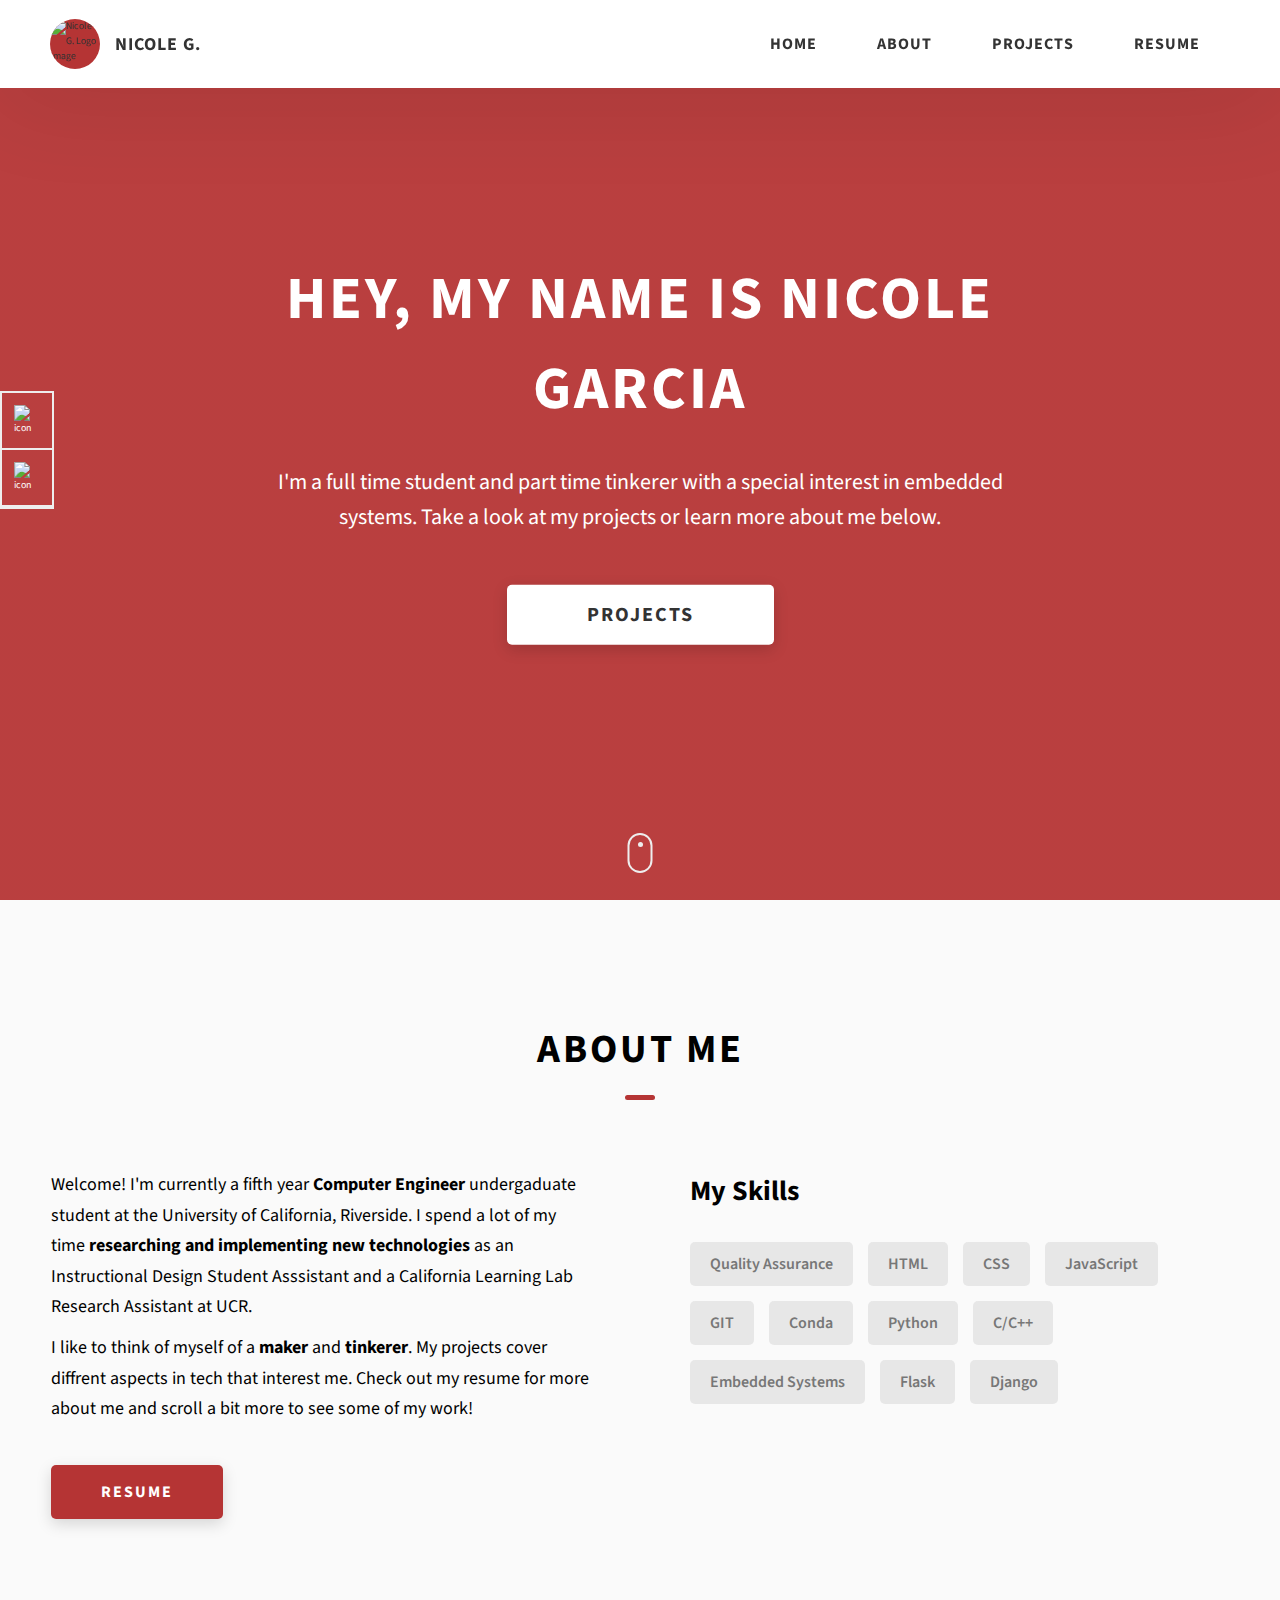
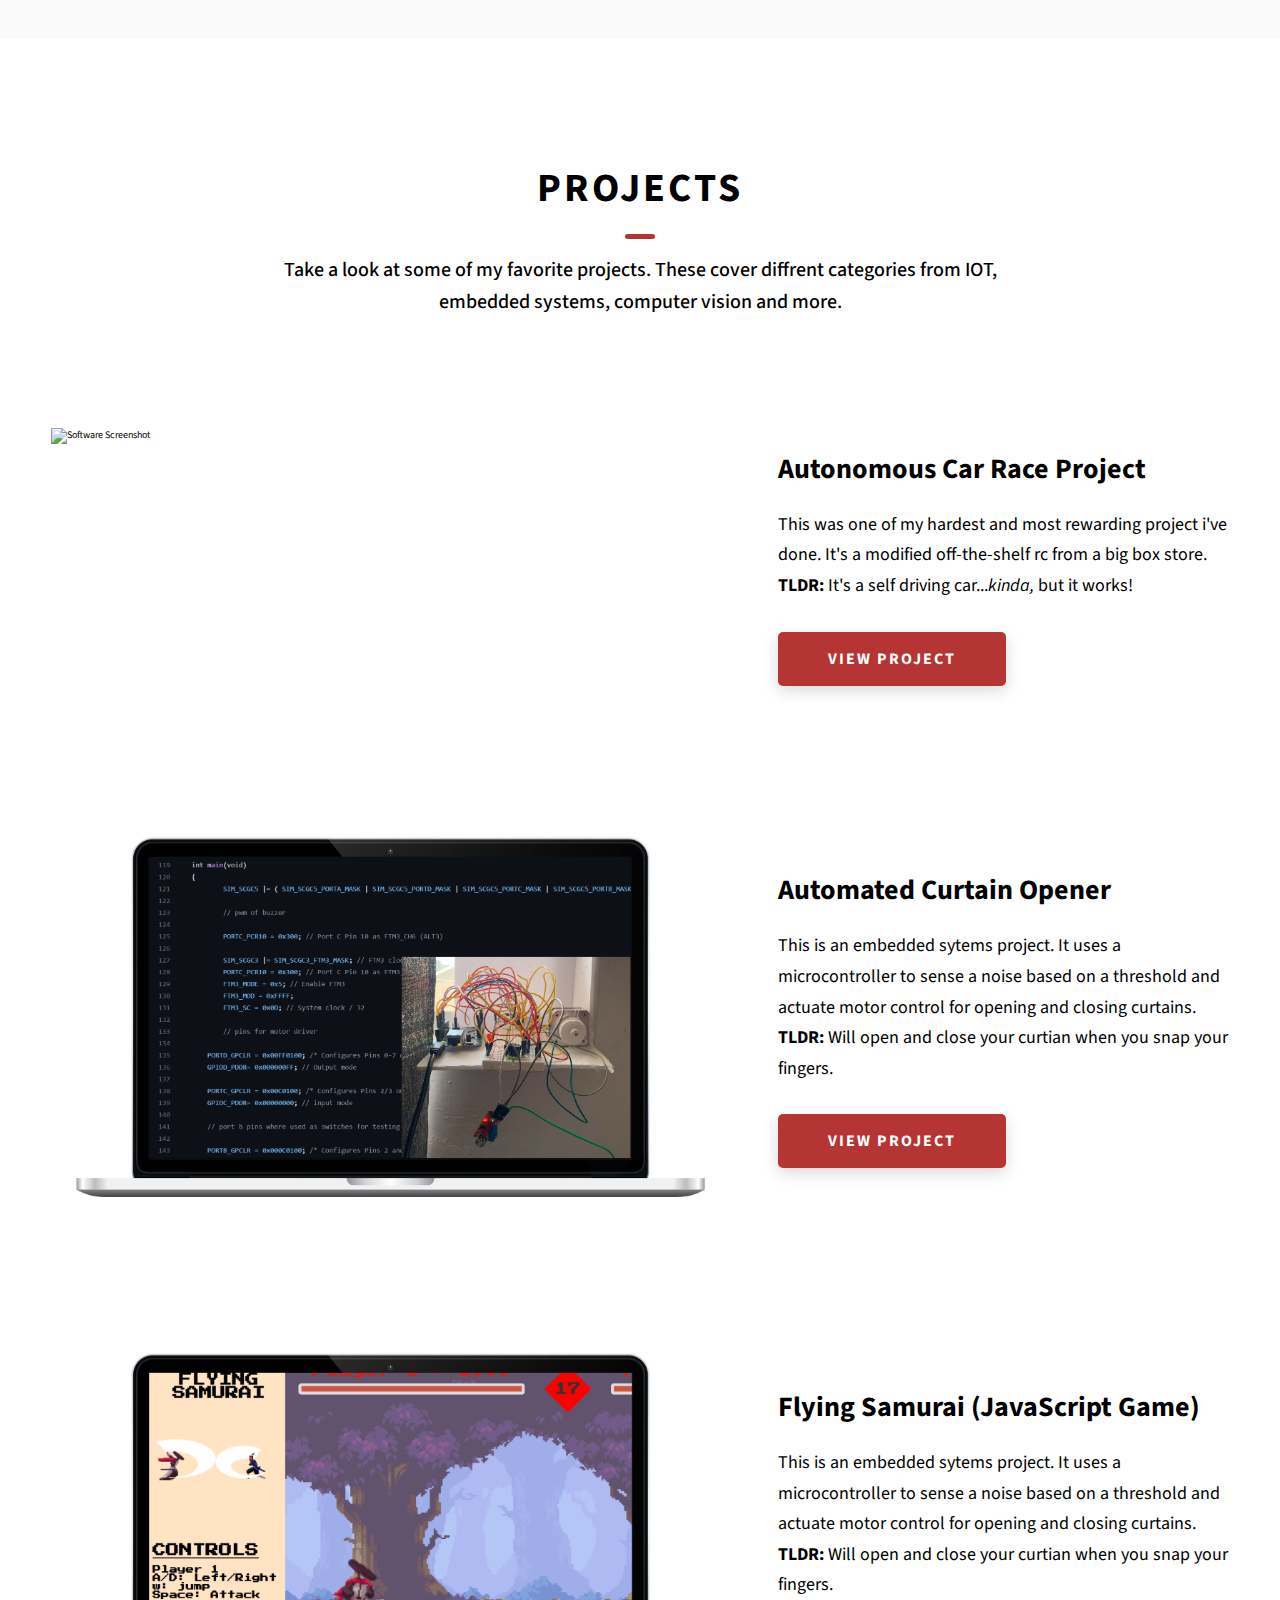
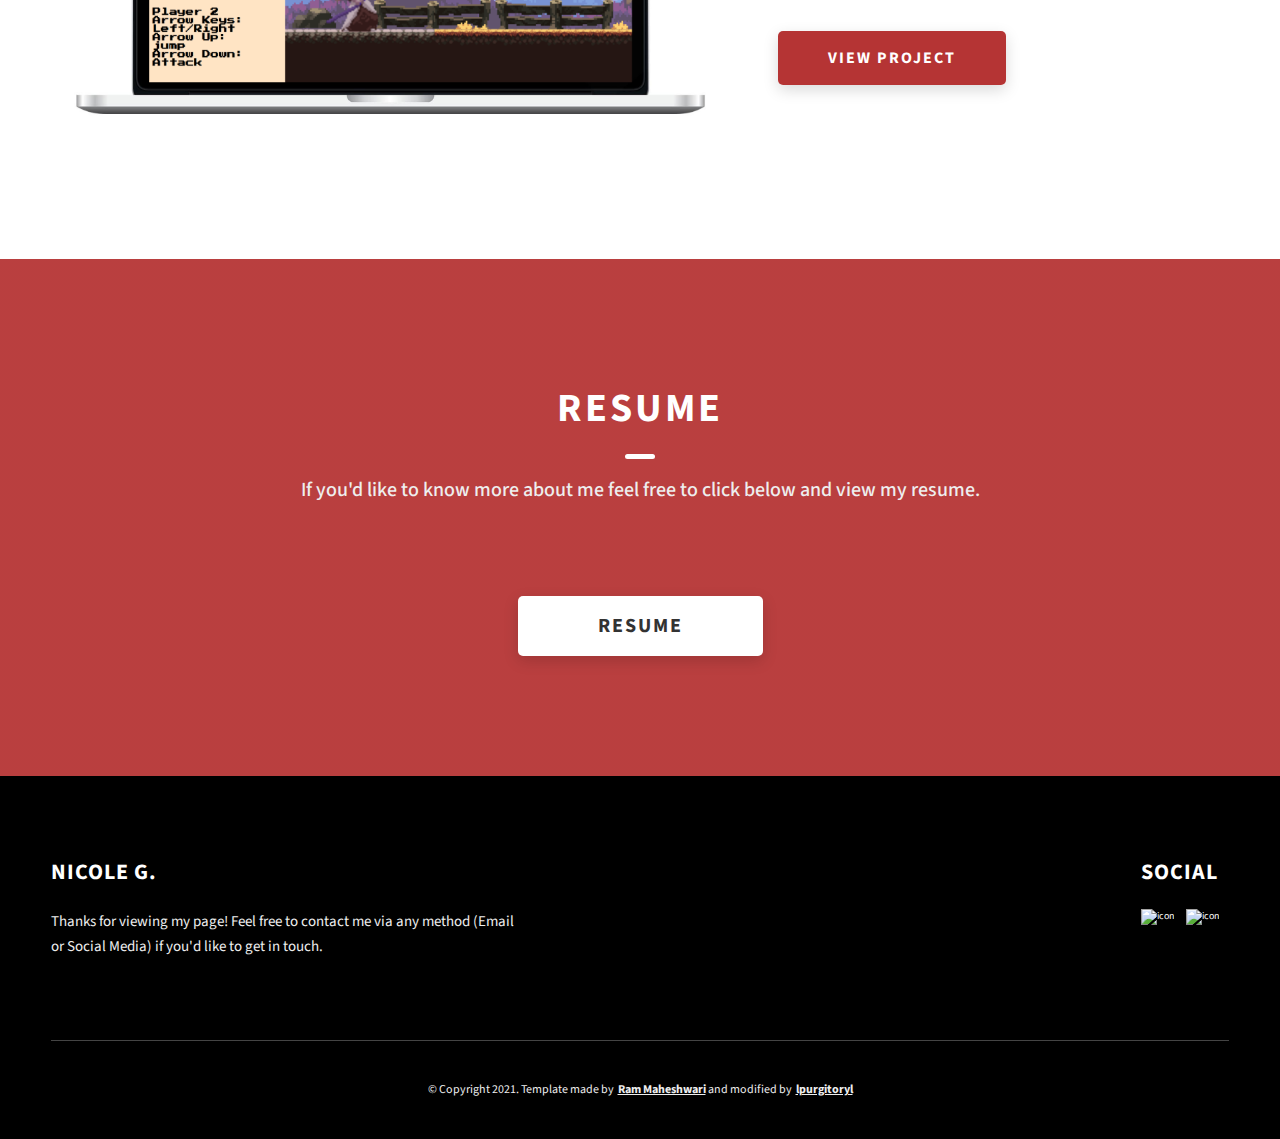
==== index.html @ 581b7fa0 "project 3 setup" ====
<!DOCTYPE html>
<html lang="en">
  <head>
    <link rel="shortcut icon" type="image/x-icon" href="favicon.ico" />
    <meta charset="UTF-8" />
    <meta name="viewport" content="width=device-width, initial-scale=1.0" />
    <meta http-equiv="X-UA-Compatible" content="ie=edge" />
    <title>Nicole G. Webfolio</title>
    <meta name="description" content="Nicole G.'s personal webfolio" />

    <link rel="stylesheet" href="css/style.css" />

    <link rel="preconnect" href="https://fonts.googleapis.com" />
    <link rel="preconnect" href="https://fonts.gstatic.com" crossorigin />
    <link
      href="https://fonts.googleapis.com/css2?family=Source+Sans+Pro:wght@400;600;700;900&display=swap"
      rel="stylesheet"
    />
  </head>
  <body>
    <header class="header">
      <div class="header__content">
        <div class="header__logo-container">
          <div class="header__logo-img-cont">
            <img
              src="./assets/jpeg/pfp_site_bitmoji.jpg"
              alt="Nicole G. Logo Image"
              class="header__logo-img"
            />
          </div>
          <span class="header__logo-sub">Nicole G.</span>
        </div>
        <div class="header__main">
          <ul class="header__links">
            <li class="header__link-wrapper">
              <a href="./index.html" class="header__link">Home</a>
            </li>
            <li class="header__link-wrapper">
              <a href="./index.html#about" class="header__link">About</a>
            </li>
            <li class="header__link-wrapper">
              <a href="./index.html#projects" class="header__link">Projects</a>
            </li>
            <li class="header__link-wrapper">
              <a href="./index.html#resume" class="header__link">Resume</a>
            </li>
          </ul>
          <div class="header__main-ham-menu-cont">
            <img
              src="./assets/svg/ham-menu.svg"
              alt="hamburger menu"
              class="header__main-ham-menu"
            />
            <img
              src="./assets/svg/ham-menu-close.svg"
              alt="hamburger menu close"
              class="header__main-ham-menu-close d-none"
            />
          </div>
        </div>
      </div>
      <div class="header__sm-menu">
        <div class="header__sm-menu-content">
          <ul class="header__sm-menu-links">
            <li class="header__sm-menu-link">
              <a href="./index.html">Home</a>
            </li>

            <li class="header__sm-menu-link">
              <a href="./index.html#about">About</a>
            </li>

            <li class="header__sm-menu-link">
              <a href="./index.html#projects"> Projects</a>
            </li>

            <li class="header__sm-menu-link">
              <a href="./index.html#resume">Resume</a>
            </li>
          </ul>
        </div>
      </div>
    </header>
    <section class="home-hero">
      <div class="home-hero__content">
        <h1 class="heading-primary">Hey, My name is Nicole Garcia</h1>
        <div class="home-hero__info">
          <p class="text-primary">
            I'm a full time student and part time tinkerer with a special interest in embedded systems.
            Take a look at my projects or learn more about me below.
          </p>
        </div>
        <div class="home-hero__cta">
          <a href="./index.html#projects" class="btn btn--bg">Projects</a>
        </div>
      </div>
      <div class="home-hero__socials">
        <div class="home-hero__social">
          <a href="https://www.linkedin.com/in/nicoleb-garcia/" class="home-hero__social-icon-link" target="_blank" rel="noopener noreferrer">
            <img
              src="./assets/png/linkedin-ico.png"
              alt="icon"
              class="home-hero__social-icon"
            />
          </a>
        </div>
        <div class="home-hero__social">
          <a href="https://github.com/lpurgitoryl" class="home-hero__social-icon-link" target="_blank" rel="noopener noreferrer">
            <img
              src="./assets/png/github-ico.png"
              alt="icon"
              class="home-hero__social-icon"
            />
          </a>
        </div>
      </div>
      <div class="home-hero__mouse-scroll-cont">
        <div class="mouse"></div>
      </div>
    </section>
    <section id="about" class="about sec-pad">
      <div class="main-container">
        <h2 class="heading heading-sec heading-sec__mb-med">
          <span class="heading-sec__main">About Me</span>
          <span class="heading-sec__sub">
            
          </span>
        </h2>
        <div class="about__content">
          <div class="about__content-main">
            <!-- <h3 class="about__content-title">Get to know me!</h3> -->
            <div class="about__content-details">
              <p class="about__content-details-para">
                Welcome!
                I'm currently a fifth year <strong>Computer Engineer</strong> undergaduate student at the University of California, Riverside.
                I spend a lot of my time <strong>researching and implementing new technologies</strong> as an Instructional Design Student Asssistant and a California Learning Lab Research Assistant at UCR.
              </p>
              <p class="about__content-details-para">
                I like to think of myself of a <strong>maker</strong> and <strong>tinkerer</strong>.
                My projects cover diffrent aspects in tech that interest me.
                Check out my resume for more about me and scroll a bit more to see some of my work!
              </p>
            </div>
            <a href="./index.html#resume" class="btn btn--med btn--theme dynamicBgClr">Resume</a>
          </div>

          <div class="about__content-skills">
            <h3 class="about__content-title">My Skills</h3>
            <div class="skills">
              <div class="skills__skill">Quality Assurance</div>
              <div class="skills__skill">HTML</div>
              <div class="skills__skill">CSS</div>
              <div class="skills__skill">JavaScript</div>
              <div class="skills__skill">GIT</div>
              <div class="skills__skill">Conda</div>
              <div class="skills__skill">Python</div>
              <div class="skills__skill">C/C++</div>
              <div class="skills__skill">Embedded Systems</div>
              <div class="skills__skill">Flask</div>
              <div class="skills__skill">Django</div>

            </div>
          </div>
        </div>
      </div>
    </section>
    <section id="projects" class="projects sec-pad">
      <div class="main-container">
        <h2 class="heading heading-sec heading-sec__mb-bg">
          <span class="heading-sec__main">Projects</span>
          <span class="heading-sec__sub">
          Take a look at some of my favorite projects.
          These cover diffrent categories from IOT, embedded systems, computer vision and more.
          </span>
        </h2>

        <div class="projects__content">
          <div class="projects__row">
            <div class="projects__row-img-cont">
              <img
                src="./assets/png/carr.png"
                alt="Software Screenshot"
                class="projects__row-img"
                loading="lazy"

              />
            </div>
            <div class="projects__row-content">
              <h3 class="projects__row-content-title">Autonomous Car Race Project</h3>
              <p class="projects__row-content-desc">
                This was one of my hardest and most rewarding project i've done.
                It's a modified off-the-shelf rc from a big box store.
                <strong>TLDR:</strong> It's a self driving car...<em>kinda,</em> but it works!
              </p>
              <a
                href="./project-1.html"
                class="btn btn--med btn--theme dynamicBgClr"
                >View Project</a
              >
            </div>
          </div>


          <div class="projects__row">
            <div class="projects__row-img-cont">
              <img
                src="./assets/png/curtain.PNG"
                alt="Software Screenshot"
                class="projects__row-img"
                loading="lazy"
              />
            </div>
            <div class="projects__row-content">
              <h3 class="projects__row-content-title">Automated Curtain Opener</h3>
              <p class="projects__row-content-desc">
                This is an embedded sytems project. It uses a microcontroller to sense a noise based on a threshold and actuate motor control for opening and closing curtains. 
                <strong>TLDR:</strong> Will open and close your curtian when you snap your fingers.
              </p>
              <a
                href="./project-2.html"
                class="btn btn--med btn--theme dynamicBgClr"
                >View Project</a
              >
            </div>
          </div>

          <div class="projects__row">
            <div class="projects__row-img-cont">
              <img
                src="./assets/png/samurai.PNG"
                alt="Software Screenshot"
                class="projects__row-img"
                loading="lazy"
              />
            </div>
            <div class="projects__row-content">
              <h3 class="projects__row-content-title">Flying Samurai (JavaScript Game)</h3>
              <p class="projects__row-content-desc">
                This is an embedded sytems project. It uses a microcontroller to sense a noise based on a threshold and actuate motor control for opening and closing curtains. 
                <strong>TLDR:</strong> Will open and close your curtian when you snap your fingers.
              </p>
              <a
                href="./project-3.html"
                class="btn btn--med btn--theme dynamicBgClr"
                >View Project</a
              >
            </div>
          </div>
          
        </div>
      </div>
    </section>
    <section id="resume" class=" resume sec-pad dynamicBg">
      <div class="main-container">
        <h2 class="heading heading-sec heading-sec__mb-med">
          <span class="heading-sec__main heading-sec__main--lt">Resume</span>
          <span class="heading-sec__sub heading-sec__sub--lt">
            If you'd like to know more about me feel free to click below and view my resume.
          </span>
        </h2>
        <div class="home-hero__cta">
          <a href="https://docs.google.com/document/d/1rn_rlqDTpbdPDsE7WOFmtQyD8vsciE-H45CuMbhW-5E/edit?usp=sharing" class="btn btn--bg" target="_blank" rel="noopener noreferrer">Resume</a>
        </div>
      </div>
    </section>
    <!-- <section id="contact" class="contact sec-pad dynamicBg">
      <div class="main-container">
        <div class="contact__form-container">
          <form action="#" class="contact__form">
            <div class="contact__form-field">
              <label class="contact__form-label" for="name">Name</label>
              <input
                required
                placeholder="Enter Your Name"
                type="text"
                class="contact__form-input"
                name="name"
                id="name"
              />
            </div>
            <div class="contact__form-field">
              <label class="contact__form-label" for="email">Email</label>
              <input
                required
                placeholder="Enter Your Email"
                type="text"
                class="contact__form-input"
                name="email"
                id="email"
              />
            </div>
            <div class="contact__form-field">
              <label class="contact__form-label" for="message">Message</label>
              <textarea
                required
                cols="30"
                rows="10"
                class="contact__form-input"
                placeholder="Enter Your Message"
                name="message"
                id="message"
              ></textarea>
            </div>
            <button type="submit" class="btn btn--theme contact__btn">
              Submit
            </button>
          </form>
        </div>
      </div>
    </section> -->
    <footer class="main-footer">
      <div class="main-container">
        <div class="main-footer__upper">
          <div class="main-footer__row main-footer__row-1">
            <h2 class="heading heading-sm main-footer__heading-sm">
              <span>Social</span>
            </h2>
            <div class="main-footer__social-cont">
              <a target="_blank" rel="noreferrer" href="https://www.linkedin.com/in/nicoleb-garcia/">
                <img
                  class="main-footer__icon"
                  src="./assets/png/linkedin-ico.png"
                  alt="icon"
                />
              </a>
              <a target="_blank" rel="noreferrer" href="https://github.com/lpurgitoryl">
                <img
                  class="main-footer__icon"
                  src="./assets/png/github-ico.png"
                  alt="icon"
                />
              </a>
              <!-- <a target="_blank" rel="noreferrer" href="#">
                <img
                  class="main-footer__icon"
                  src="./assets/png/twitter-ico.png"
                  alt="icon"
                />
              </a>
              <a target="_blank" rel="noreferrer" href="#">
                <img
                  class="main-footer__icon"
                  src="./assets/png/yt-ico.png"
                  alt="icon"
                />
              </a>
              <a target="_blank" rel="noreferrer" href="#">
                <img
                  class="main-footer__icon main-footer__icon--mr-none"
                  src="./assets/png/insta-ico.png"
                  alt="icon"
                />
              </a> -->
            </div>
          </div>
          <div class="main-footer__row main-footer__row-2">
            <h4 class="heading heading-sm text-lt">Nicole G. </h4>
            <p class="main-footer__short-desc">
              Thanks for viewing my page!
              Feel free to contact me via any method (Email or Social Media) if you'd like to get in touch.
            </p>
          </div>
        </div>

        <!-- If you give me some credit or shoutout here by linking to my website, then it will be a big thing for me and will help me a lot :) -->
        <div class="main-footer__lower">
          &copy; Copyright 2021. Template made by
          <a rel="noreferrer" target="_blank" href="https://rammaheshwari.com"
            >Ram Maheshwari</a>
           and modified by
          <a rel="noreferrer" target="_blank" href="https://github.com/lpurgitoryl"
          >lpurgitoryl</a>
        </div>
      </div>
    </footer>

    <script src="./index.js"></script>
  </body>
</html>
---- css/style.css ----
/*
0 - 600px:      Phone
600 - 900px:    Tablet portrait
900 - 1200px:   Tablet landscape
[1200 - 1800] is where our normal styles apply
1800px + :      Big desktop
$breakpoint arguement choices:
- phone
- tab-port
- tab-land
- big-desktop

Inside media queries 1em is always 16px i.e 1em = 16px at every screen size only inside media queries
*/
*,
*::after,
*::before {
  margin: 0;
  padding: 0;
  box-sizing: inherit;
  font-family: inherit; }

html {
  font-size: 62.5%;
  scroll-behavior: smooth; }
  @media only screen and (max-width: 75em) {
    html {
      font-size: 59%; } }
  @media only screen and (max-width: 56.25em) {
    html {
      font-size: 56%; } }
  @media only screen and (min-width: 112.5em) {
    html {
      font-size: 65%; } }

body {
  box-sizing: border-box;
  position: relative;
  line-height: 1.5;
  font-family: sans-serif;
  overflow-x: hidden;
  overflow-y: scroll;
  font-family: 'Source Sans Pro', sans-serif; }

a {
  text-decoration: none;
  color: inherit; }

li {
  list-style: none; }

input:focus,
button:focus,
a:focus,
textarea:focus {
  outline: none; }

button {
  border: none;
  cursor: pointer; }

textarea {
  resize: none; }

.heading-primary {
  font-size: 6rem;
  text-transform: uppercase;
  letter-spacing: 3px;
  text-align: center; }
  @media only screen and (max-width: 37.5em) {
    .heading-primary {
      font-size: 4.5rem; } }

.heading-sec__mb-bg {
  margin-bottom: 11rem; }
  @media only screen and (max-width: 56.25em) {
    .heading-sec__mb-bg {
      margin-bottom: 8rem; } }

.heading-sec__mb-med {
  margin-bottom: 9rem; }
  @media only screen and (max-width: 56.25em) {
    .heading-sec__mb-med {
      margin-bottom: 8rem; } }

.heading-sec__main {
  display: block;
  font-size: 4rem;
  text-transform: uppercase;
  letter-spacing: 1px;
  letter-spacing: 3px;
  text-align: center;
  margin-bottom: 3.5rem;
  position: relative; }
  .heading-sec__main--lt {
    color: #fff; }
    .heading-sec__main--lt::after {
      content: '';
      background: #fff !important; }
  .heading-sec__main::after {
    content: '';
    position: absolute;
    top: calc(100% + 1.5rem);
    height: 5px;
    width: 3rem;
    background: #a80f0fd8;
    left: 50%;
    transform: translateX(-50%);
    border-radius: 5px; }
    @media only screen and (max-width: 37.5em) {
      .heading-sec__main::after {
        top: calc(100% + 1.2rem); } }

.heading-sec__sub {
  display: block;
  text-align: center;
  color: #000000;
  font-size: 2rem;
  font-weight: 500;
  max-width: 80rem;
  margin: auto;
  line-height: 1.6; }
  @media only screen and (max-width: 37.5em) {
    .heading-sec__sub {
      font-size: 1.8rem; } }
  .heading-sec__sub--lt {
    color: #eee; }

.heading-sm {
  font-size: 2.2rem;
  text-transform: uppercase;
  letter-spacing: 1px; }

.main-container {
  max-width: 120rem;
  margin: auto;
  width: 92%; }

.btn {
  background: #fff;
  color: #333;
  text-transform: uppercase;
  letter-spacing: 2px;
  display: inline-block;
  font-weight: 700;
  border-radius: 5px;
  box-shadow: 0 5px 15px 0 rgba(0, 0, 0, 0.15);
  transition: transform .3s; }
  .btn:hover {
    transform: translateY(-3px); }
  .btn--bg {
    padding: 1.5rem 8rem;
    font-size: 2rem; }
  .btn--med {
    padding: 1.5rem 5rem;
    font-size: 1.6rem; }
  .btn--theme {
    background: #a80f0fd8;
    color: #fff; }
  .btn--theme-inv {
    color: #a80f0fd8;
    background: #fff;
    border: 2px solid #a80f0fd8;
    box-shadow: none;
    padding: calc(1.5rem - 2px) calc(5rem - 2px); }

.sec-pad {
  padding: 12rem 0; }
  @media only screen and (max-width: 56.25em) {
    .sec-pad {
      padding: 8rem 0; } }

.text-primary {
  color: #fff;
  font-size: 2.2rem;
  text-align: center;
  width: 100%;
  line-height: 1.6; }
  @media only screen and (max-width: 37.5em) {
    .text-primary {
      font-size: 2rem; } }

.d-none {
  display: none; }

.home-hero {
  color: #fff;
  background: linear-gradient(to right, rgba(168, 15, 15, 0.8), rgba(168, 15, 15, 0.8)), url(/assets/svg/common-bg.svg);
  background-position: center;
  height: 100vh;
  min-height: 80rem;
  max-height: 120rem;
  position: relative; }
  @media only screen and (max-width: 37.5em) {
    .home-hero {
      height: unset;
      min-height: unset; } }
  .home-hero__socials {
    position: absolute;
    top: 50%;
    border: 2px solid #eee;
    border-left: 2px solid #eee;
    transform: translateY(-50%); }
    @media only screen and (max-width: 56.25em) {
      .home-hero__socials {
        display: none; } }
  .home-hero__mouse-scroll-cont {
    position: absolute;
    bottom: 3%;
    left: 50%;
    transform: translateX(-50%); }
    @media only screen and (max-width: 37.5em) {
      .home-hero__mouse-scroll-cont {
        display: none; } }
  .home-hero__social {
    width: 5rem; }
  .home-hero__social-icon-link {
    width: 100%;
    display: block;
    padding: 1.2rem;
    border-bottom: 2px solid #eee;
    transition: background .3s; }
    .home-hero__social-icon-link:hover {
      background: rgba(255, 255, 255, 0.1); }
    .home-hero__social-icon-link--bd-none {
      border-bottom: 0; }
  .home-hero__social-icon {
    width: 100%; }
  .home-hero__content {
    position: absolute;
    top: 50%;
    left: 50%;
    transform: translate(-50%, -50%);
    max-width: 90rem;
    width: 92%; }
    @media only screen and (max-width: 37.5em) {
      .home-hero__content {
        padding: 19rem 0 13rem 0;
        margin: auto;
        position: static;
        transform: translate(0, 0); } }
  .home-hero__info {
    margin: 3rem auto 0 auto;
    max-width: 80rem; }
  .home-hero__cta {
    margin-top: 5rem;
    text-align: center; }

.about {
  background: #fafafa; }
  .about__content {
    display: grid;
    grid-template-columns: 1fr 1fr;
    grid-gap: 10rem; }
    @media only screen and (max-width: 56.25em) {
      .about__content {
        grid-template-columns: 1fr;
        grid-gap: 8rem; } }
    .about__content-title {
      font-weight: 700;
      font-size: 2.8rem;
      margin-bottom: 3rem; }
      @media only screen and (max-width: 37.5em) {
        .about__content-title {
          font-size: 2.4rem; } }
    .about__content-details-para {
      font-size: 1.8rem;
      color: black;
      max-width: 60rem;
      line-height: 1.7;
      margin-bottom: 1rem; }
      .about__content-details-para--hl {
        font-weight: 700;
        margin: 0 3px; }
      .about__content-details-para:last-child {
        margin-bottom: 4rem; }

.projects__row {
  display: grid;
  grid-template-columns: 1.5fr 1fr;
  grid-gap: 5rem;
  margin-bottom: 11rem; }
  @media only screen and (max-width: 56.25em) {
    .projects__row {
      grid-template-columns: 1fr;
      grid-gap: 2rem;
      margin-bottom: 8rem; } }
  @media only screen and (max-width: 56.25em) {
    .projects__row {
      text-align: center; } }
  .projects__row:last-child {
    margin-bottom: 0; }
  .projects__row-img-cont {
    overflow: hidden; }
  .projects__row-img {
    width: 100%;
    display: block;
    object-fit: cover; }
  .projects__row-content {
    padding: 2rem 0;
    display: flex;
    justify-content: center;
    flex-direction: column;
    align-items: flex-start; }
    @media only screen and (max-width: 56.25em) {
      .projects__row-content {
        align-items: center; } }
    .projects__row-content-title {
      font-weight: 700;
      font-size: 2.8rem;
      margin-bottom: 2rem; }
      @media only screen and (max-width: 37.5em) {
        .projects__row-content-title {
          font-size: 2.4rem; } }
    .projects__row-content-desc {
      font-size: 1.8rem;
      color: black;
      max-width: 60rem;
      line-height: 1.7;
      margin-bottom: 3rem; }
      @media only screen and (max-width: 37.5em) {
        .projects__row-content-desc {
          font-size: 1.7rem; } }

.resume {
  background: linear-gradient(to right, rgba(168, 15, 15, 0.8), rgba(168, 15, 15, 0.8)), url(/assets/svg/common-bg.svg);
  background-size: cover;
  background-position: center; }
  .resume__btn {
    width: 30%;
    padding: 2rem 4rem;
    font-size: 1.6rem; }
    @media only screen and (max-width: 37.5em) {
      .resume__btn {
        width: 100%; } }

.contact {
  background: linear-gradient(to right, rgba(168, 15, 15, 0.8), rgba(168, 15, 15, 0.8)), url(/assets/svg/common-bg.svg);
  background-size: cover;
  background-position: center; }
  .contact__form-container {
    box-shadow: 0 0 10px rgba(0, 0, 0, 0.1);
    background: white;
    padding: 4rem;
    margin-top: 6rem;
    max-width: 80rem;
    text-align: right;
    width: 95%;
    border-radius: 5px;
    margin: 5rem auto 0 auto; }
    @media only screen and (max-width: 37.5em) {
      .contact__form-container {
        padding: 3rem; } }
  .contact__form-field {
    margin-bottom: 4rem; }
    @media only screen and (max-width: 37.5em) {
      .contact__form-field {
        margin-bottom: 3rem; } }
  .contact__form-label {
    color: #666;
    font-size: 1.4rem;
    letter-spacing: 1px;
    font-weight: 700;
    margin-bottom: 1rem;
    display: block;
    text-align: left; }
  .contact__form-input {
    color: #333;
    padding: 2rem;
    width: 100%;
    border: 1px solid #ebebeb;
    font-size: 1.6rem;
    letter-spacing: 0px;
    background: #f0f0f0;
    border-radius: 5px;
    font-weight: 600;
    /* Code for Modern Browsers */
    /* Code for WebKit, Blink, Edge */
    /* Code for Internet Explorer 10-11 */
    /* Code for Microsoft Edge */
    /* Code for Mozilla Firefox 4 to 18 */
    /* Code for Mozilla Firefox 19+ */ }
    .contact__form-input::placeholder {
      color: #999;
      font-weight: 600;
      font-size: 1.6rem; }
    .contact__form-input::-webkit-input-placeholder {
      color: #999;
      font-weight: 600;
      font-size: 1.6rem; }
    .contact__form-input:-ms-input-placeholder {
      color: #999;
      font-weight: 600;
      font-size: 1.6rem; }
    .contact__form-input::-ms-input-placeholder {
      color: #999;
      font-weight: 600;
      font-size: 1.6rem; }
    .contact__form-input:-moz-placeholder {
      opacity: 1;
      color: #999;
      font-weight: 600;
      font-size: 1.6rem; }
    .contact__form-input::-moz-placeholder {
      opacity: 1;
      color: #999;
      font-weight: 600;
      font-size: 1.6rem; }
  .contact__btn {
    width: 30%;
    padding: 2rem 4rem;
    font-size: 1.6rem; }
    @media only screen and (max-width: 37.5em) {
      .contact__btn {
        width: 100%; } }

.project-cs-hero {
  color: #fff;
  background: linear-gradient(to right, rgba(168, 15, 15, 0.8), rgba(168, 15, 15, 0.8)), url(/assets/svg/common-bg.svg);
  background-size: cover;
  background-position: center;
  position: relative; }
  @media only screen and (max-width: 37.5em) {
    .project-cs-hero {
      height: unset;
      min-height: unset; } }
  .project-cs-hero__content {
    padding: 25rem 0 17rem 0;
    max-width: 90rem;
    width: 92%;
    margin: auto; }
    @media only screen and (max-width: 37.5em) {
      .project-cs-hero__content {
        padding: 19rem 0 13rem 0;
        margin: auto;
        position: static;
        transform: translate(0, 0); } }
  .project-cs-hero__info {
    margin: 3rem auto 0 auto;
    max-width: 80rem; }
  .project-cs-hero__cta {
    margin-top: 5rem;
    text-align: center; }

.project-details__content {
  padding: 8rem 0;
  max-width: 90rem;
  margin: auto; }
  .project-details__content-title {
    font-weight: 700;
    font-size: 2.8rem;
    margin-bottom: 3rem; }
    @media only screen and (max-width: 37.5em) {
      .project-details__content-title {
        font-size: 2.4rem; } }

.project-details__showcase-img-cont {
  width: 100%;
  margin-bottom: 6rem; }

.project-details__showcase-img {
  width: 100%; }

.project-details__content-main {
  width: 100%;
  max-width: 70rem;
  margin: auto; }

.project-details__desc {
  margin: 0 0 7rem 0; }
  .project-details__desc-para {
    font-size: 1.8rem;
    line-height: 1.7;
    color: black;
    margin-bottom: 2rem; }

.project-details__tools-used {
  margin: 0 0 7rem 0; }
  .project-details__tools-used-list {
    display: flex;
    flex-wrap: wrap; }
  .project-details__tools-used-item {
    padding: 1rem 2rem;
    margin-bottom: 1.5rem;
    margin-right: 1.5rem;
    font-size: 1.6rem;
    background: rgba(153, 153, 153, 0.2);
    border-radius: 5px;
    font-weight: 600;
    color: #777; }

.project-details__links {
  margin: 0 0; }
  .project-details__links-btn {
    margin-right: 2rem; }
    @media only screen and (max-width: 37.5em) {
      .project-details__links-btn {
        margin-right: 0;
        width: 70%;
        margin-bottom: 2rem;
        text-align: center; } }
    .project-details__links-btn:last-child {
      margin: 0; }
      @media only screen and (max-width: 37.5em) {
        .project-details__links-btn:last-child {
          margin: 0; } }

.header {
  position: fixed;
  width: 100%;
  z-index: 1000;
  background: #000;
  background: #fff;
  box-shadow: 0 10px 100px rgba(0, 0, 0, 0.1); }
  .header__content {
    display: flex;
    align-items: center;
    justify-content: space-between;
    padding: 1rem 5rem; }
    @media only screen and (max-width: 56.25em) {
      .header__content {
        padding: 0 2rem; } }
  .header__logo-container {
    display: flex;
    align-items: center;
    cursor: pointer;
    color: #333;
    transition: color .3s; }
    .header__logo-container:hover {
      color: #a80f0fd8; }
  .header__logo-img-cont {
    width: 5rem;
    height: 5rem;
    border-radius: 50px;
    overflow: hidden;
    margin-right: 1.5rem;
    background: #a80f0fd8; }
    @media only screen and (max-width: 56.25em) {
      .header__logo-img-cont {
        width: 4.5rem;
        height: 4.5rem;
        margin-right: 1.2rem; } }
  .header__logo-img {
    width: 100%;
    height: 100%;
    object-fit: cover;
    object-position: center;
    display: block; }
  .header__logo-sub {
    font-size: 1.8rem;
    text-transform: uppercase;
    font-weight: 700;
    letter-spacing: 1px; }
  .header__links {
    display: flex; }
    @media only screen and (max-width: 37.5em) {
      .header__links {
        display: none; } }
  .header__link {
    padding: 2.2rem 3rem;
    display: inline-block;
    font-size: 1.6rem;
    color: #333;
    text-transform: uppercase;
    letter-spacing: 1px;
    font-weight: 700;
    transition: color .3s; }
    .header__link:hover {
      color: #a80f0fd8; }
    @media only screen and (max-width: 56.25em) {
      .header__link {
        padding: 3rem 1.8rem;
        font-size: 1.5rem; } }
  .header__main-ham-menu-cont {
    display: none;
    width: 3rem;
    padding: 2.2rem 0; }
    @media only screen and (max-width: 37.5em) {
      .header__main-ham-menu-cont {
        display: block; } }
  .header__main-ham-menu {
    width: 100%; }
  .header__main-ham-menu-close {
    width: 100%; }
  .header__sm-menu {
    background: #fff;
    position: absolute;
    width: 100%;
    top: 100%;
    visibility: hidden;
    opacity: 0;
    transition: all .3s;
    box-shadow: 0px 5px 5px 0px rgba(0, 0, 0, 0.1);
    -webkit-box-shadow: 0px 5px 5px 0px rgba(0, 0, 0, 0.1);
    -moz-box-shadow: 0px 5px 5px 0px rgba(0, 0, 0, 0.1); }
    .header__sm-menu--active {
      visibility: hidden;
      opacity: 0; }
      @media only screen and (max-width: 37.5em) {
        .header__sm-menu--active {
          visibility: visible;
          opacity: 1; } }
  .header__sm-menu-link a {
    display: block;
    text-decoration: none;
    padding: 2.5rem 3rem;
    font-size: 1.6rem;
    color: #333;
    text-align: right;
    border-bottom: 1px solid #eee;
    font-weight: 700;
    text-transform: uppercase;
    letter-spacing: 2px;
    transition: color .3s; }
    .header__sm-menu-link a:hover {
      color: #a80f0fd8; }
  .header__sm-menu-link:first-child a {
    border-top: 1px solid #eee; }
  .header__sm-menu-link-last {
    border-bottom: 0; }

.main-footer {
  background: #000;
  color: #fff; }
  .main-footer__upper {
    display: flex;
    justify-content: space-between;
    padding: 8rem 0; }
    @media only screen and (max-width: 56.25em) {
      .main-footer__upper {
        padding: 6rem 0; } }
    @media only screen and (max-width: 37.5em) {
      .main-footer__upper {
        display: block; } }
  .main-footer__row-1 {
    order: 2; }
    @media only screen and (max-width: 56.25em) {
      .main-footer__row-1 {
        margin-bottom: 5rem; } }
  .main-footer__row-2 {
    width: 40%;
    order: 1;
    max-width: 50rem; }
    @media only screen and (max-width: 56.25em) {
      .main-footer__row-2 {
        width: 100%; } }
  .main-footer__short-desc {
    margin-top: 2rem;
    color: #eee;
    font-size: 1.5rem;
    line-height: 1.7; }
  .main-footer__social-cont {
    margin-top: 2rem; }
  .main-footer__icon {
    margin-right: 1rem;
    width: 2.5rem; }
    .main-footer__icon--mr-none {
      margin-right: 0; }
  .main-footer__lower {
    padding: 4rem 0;
    border-top: 1px solid #444;
    color: #eee;
    font-size: 1.2rem;
    text-align: left;
    text-align: center; }
    .main-footer__lower a {
      text-decoration: underline;
      font-weight: bold;
      margin-left: 2px; }
    @media only screen and (max-width: 56.25em) {
      .main-footer__lower {
        padding: 3.5rem 0; } }

.skills {
  display: flex;
  flex-wrap: wrap; }
  .skills__skill {
    padding: 1rem 2rem;
    margin-bottom: 1.5rem;
    margin-right: 1.5rem;
    font-size: 1.6rem;
    background: rgba(153, 153, 153, 0.2);
    border-radius: 5px;
    font-weight: 600;
    color: #777; }

.mouse {
  width: 25px;
  height: 40px;
  border: 2px solid #eee;
  border-radius: 60px;
  position: relative;
  overflow: hidden; }
  .mouse::before {
    content: '';
    width: 5px;
    height: 5px;
    position: absolute;
    top: 7px;
    left: 50%;
    transform: translateX(-50%);
    background-color: #eee;
    border-radius: 50%;
    opacity: 1;
    animation: wheel 1.3s infinite;
    -webkit-animation: wheel 1.3s infinite; }

@keyframes wheel {
  to {
    opacity: 0;
    top: 27px; } }

@-webkit-keyframes wheel {
  to {
    opacity: 0;
    top: 27px; } }
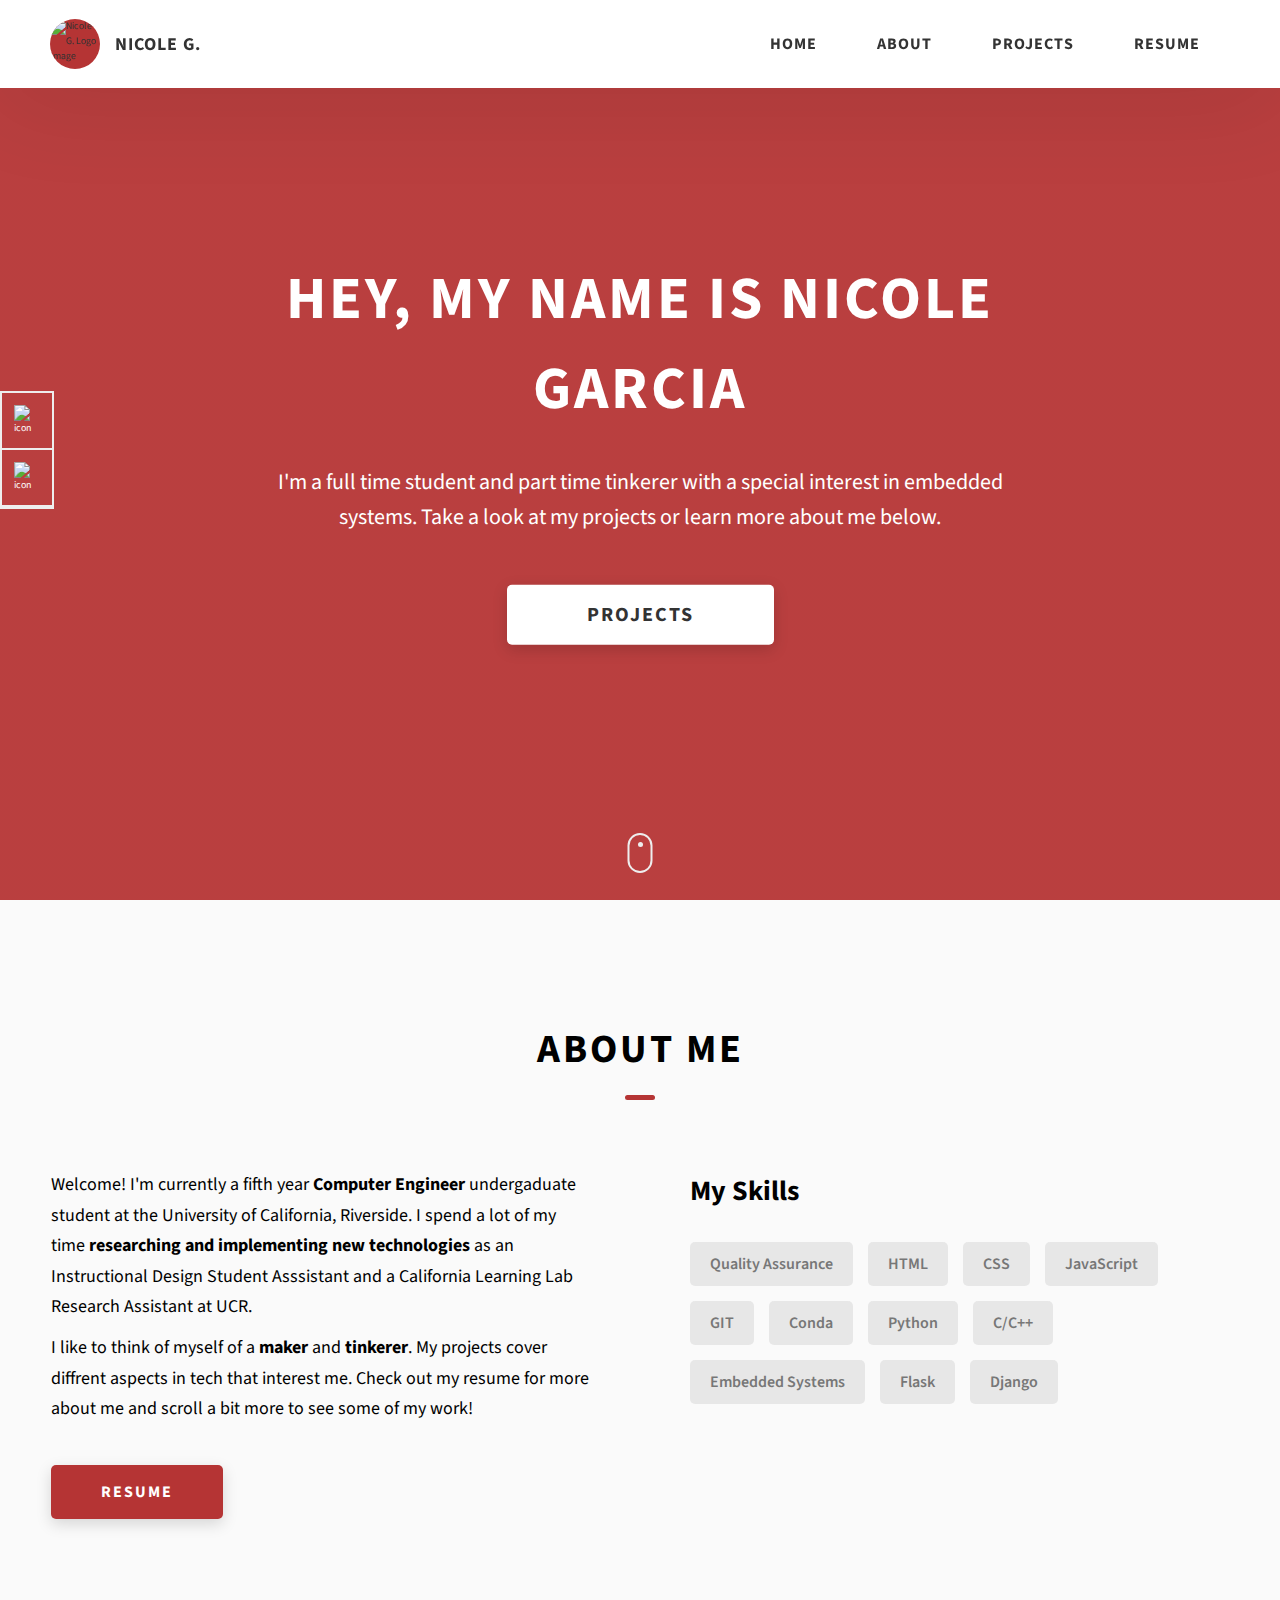
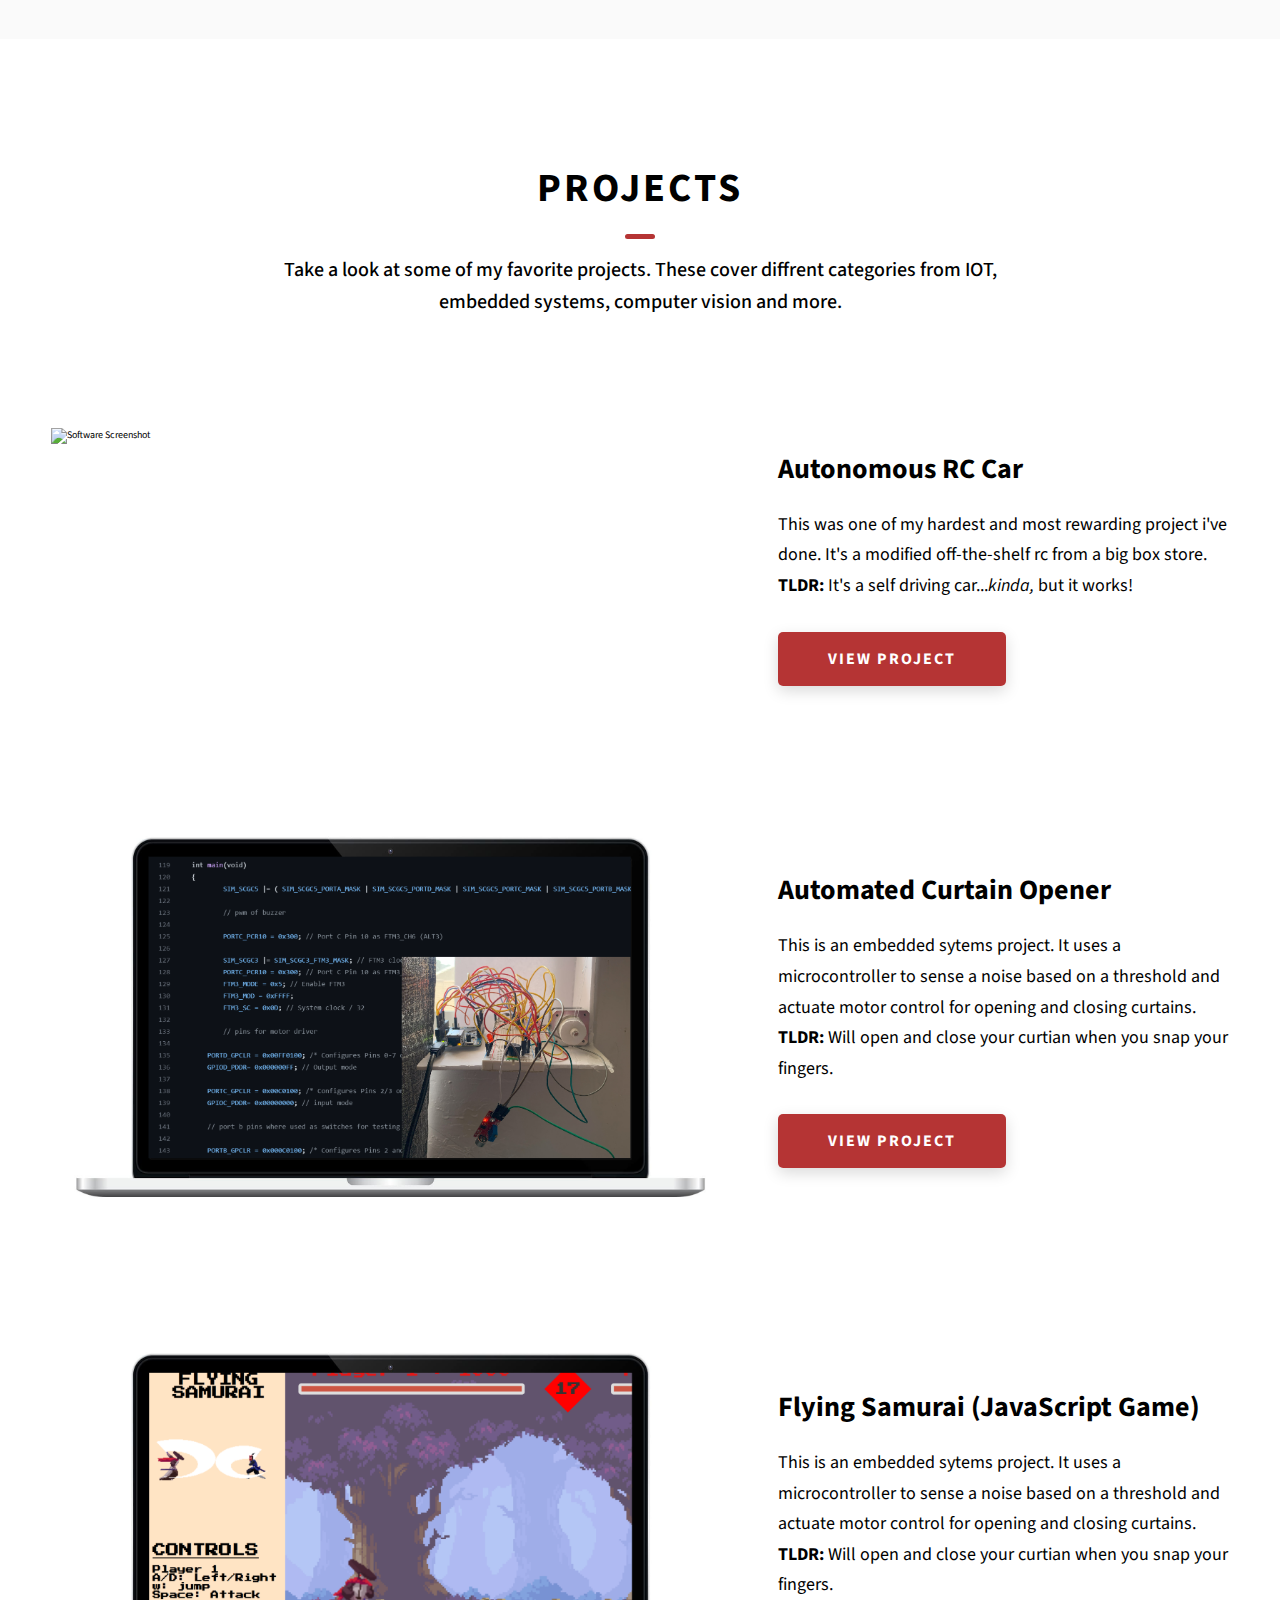
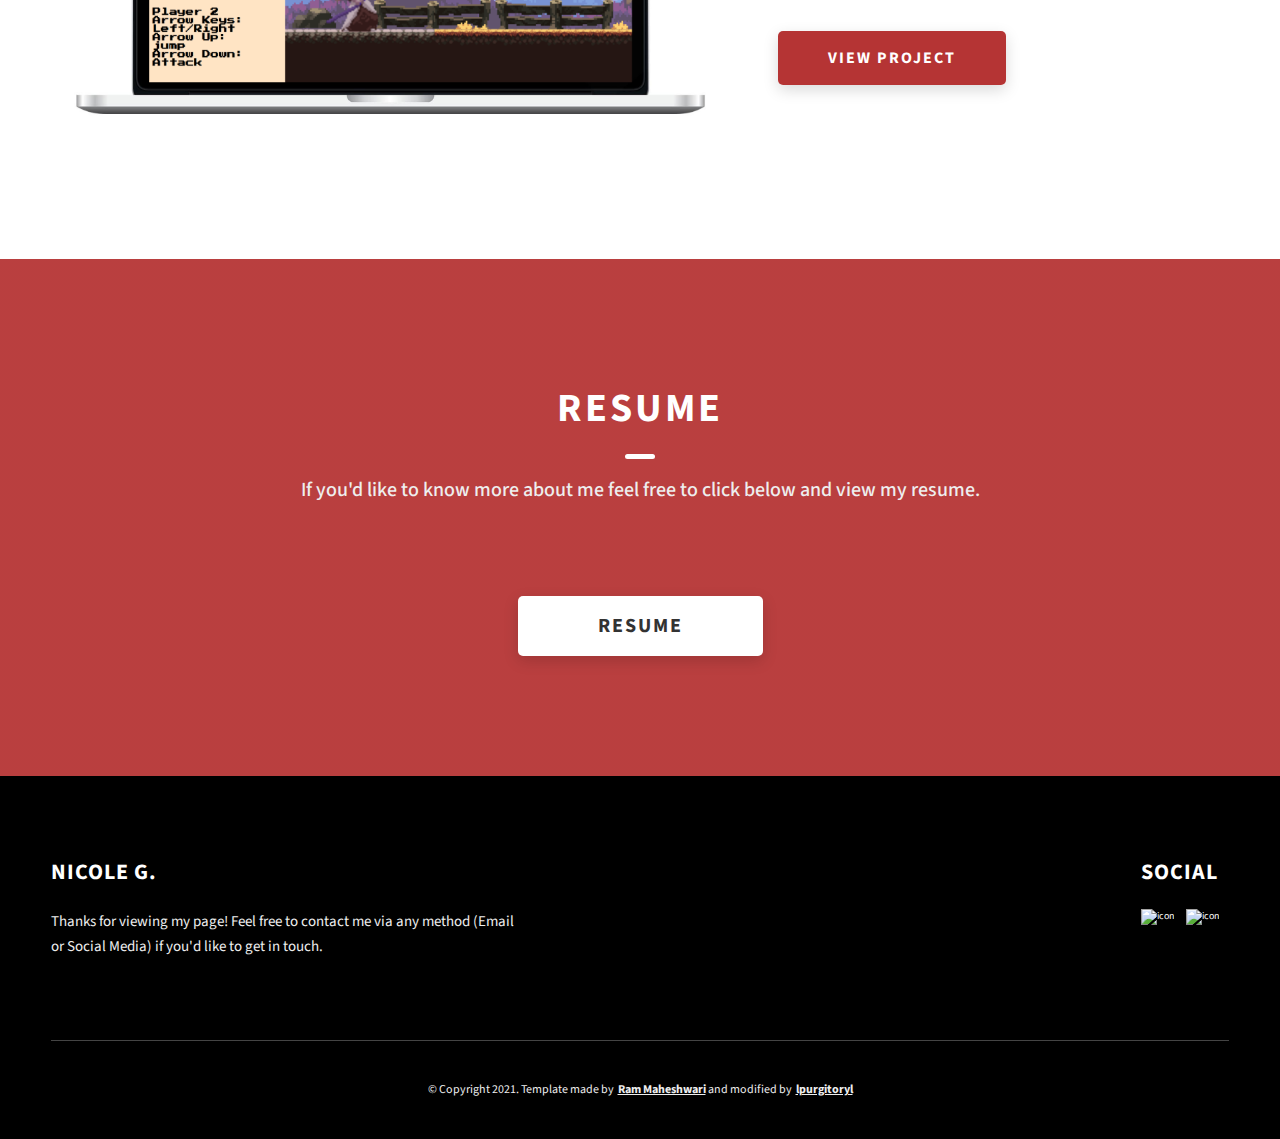
==== commit 1f5c98dc: "arrow for prev/next projects" ====
--- a/index.html
+++ b/index.html
@@ -186,7 +186,7 @@
               />
             </div>
             <div class="projects__row-content">
-              <h3 class="projects__row-content-title">Autonomous Car Race Project</h3>
+              <h3 class="projects__row-content-title">Autonomous RC Car</h3>
               <p class="projects__row-content-desc">
                 This was one of my hardest and most rewarding project i've done.
                 It's a modified off-the-shelf rc from a big box store.
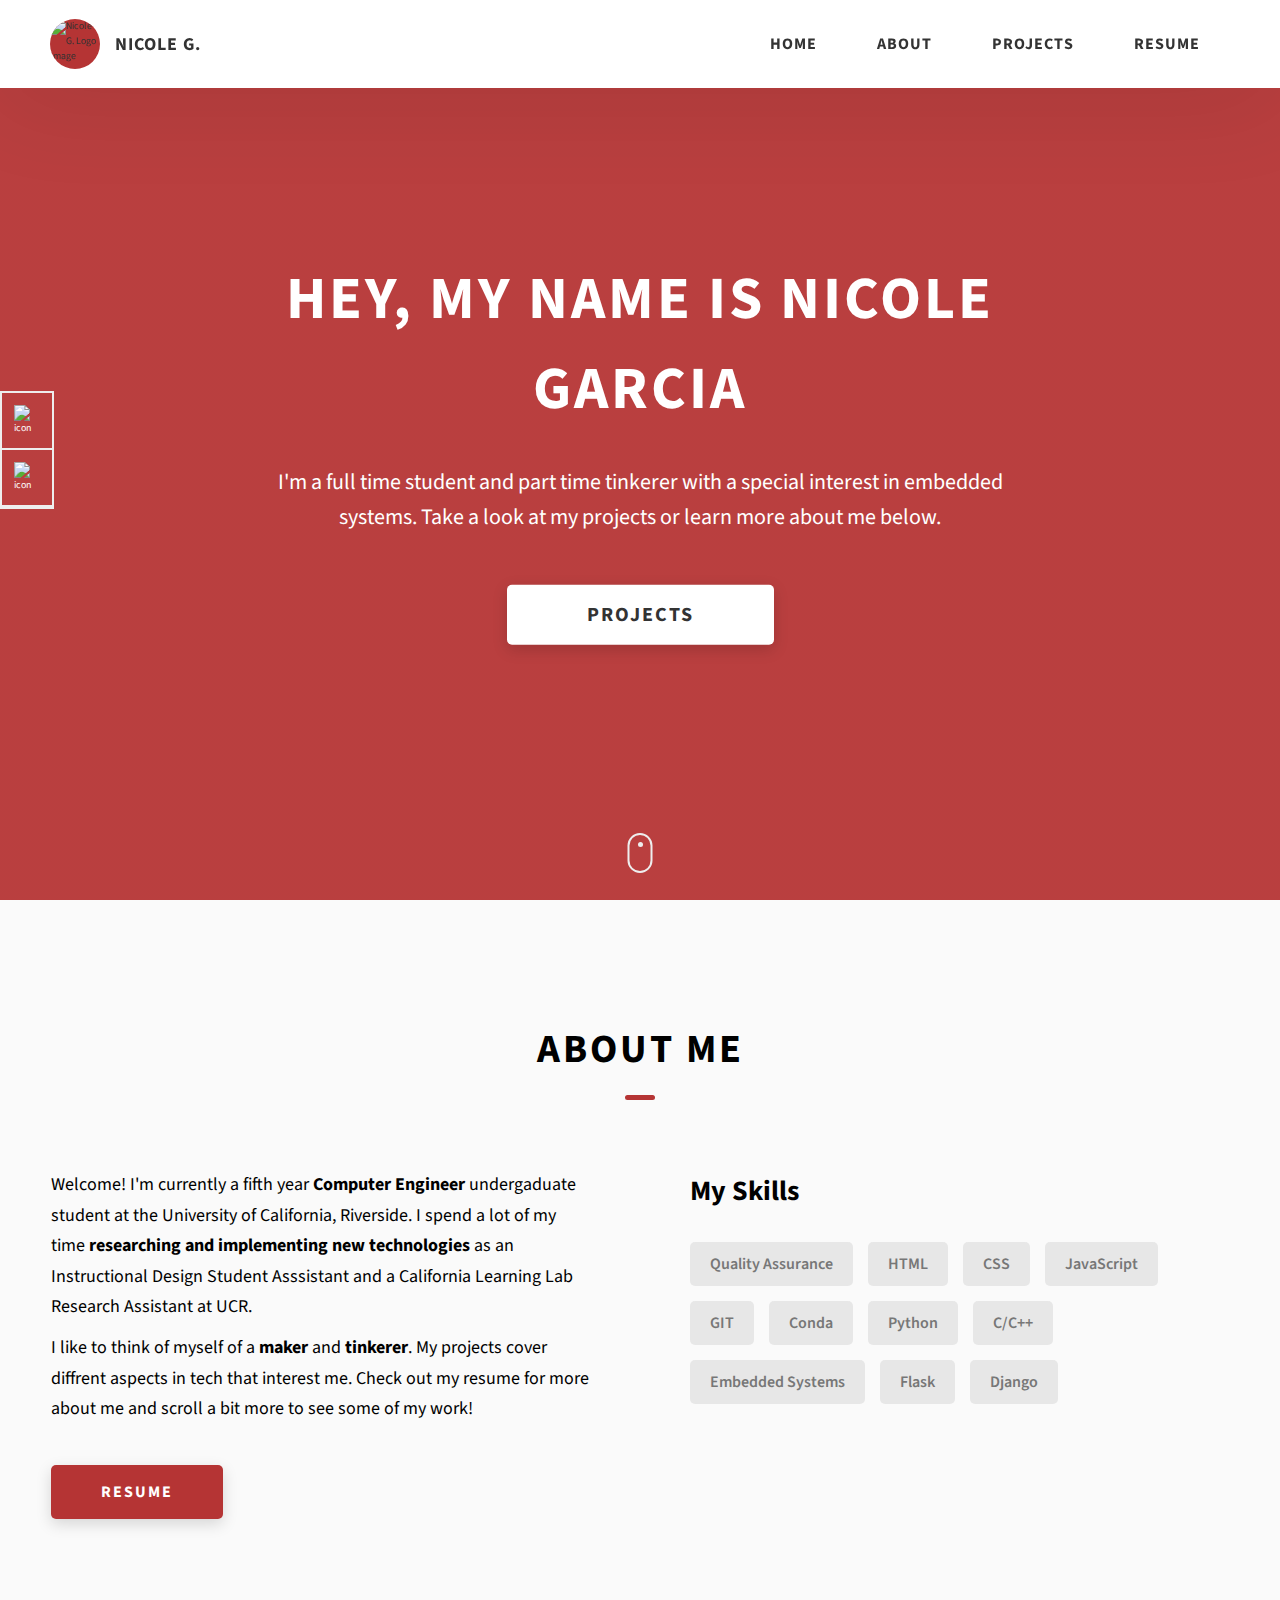
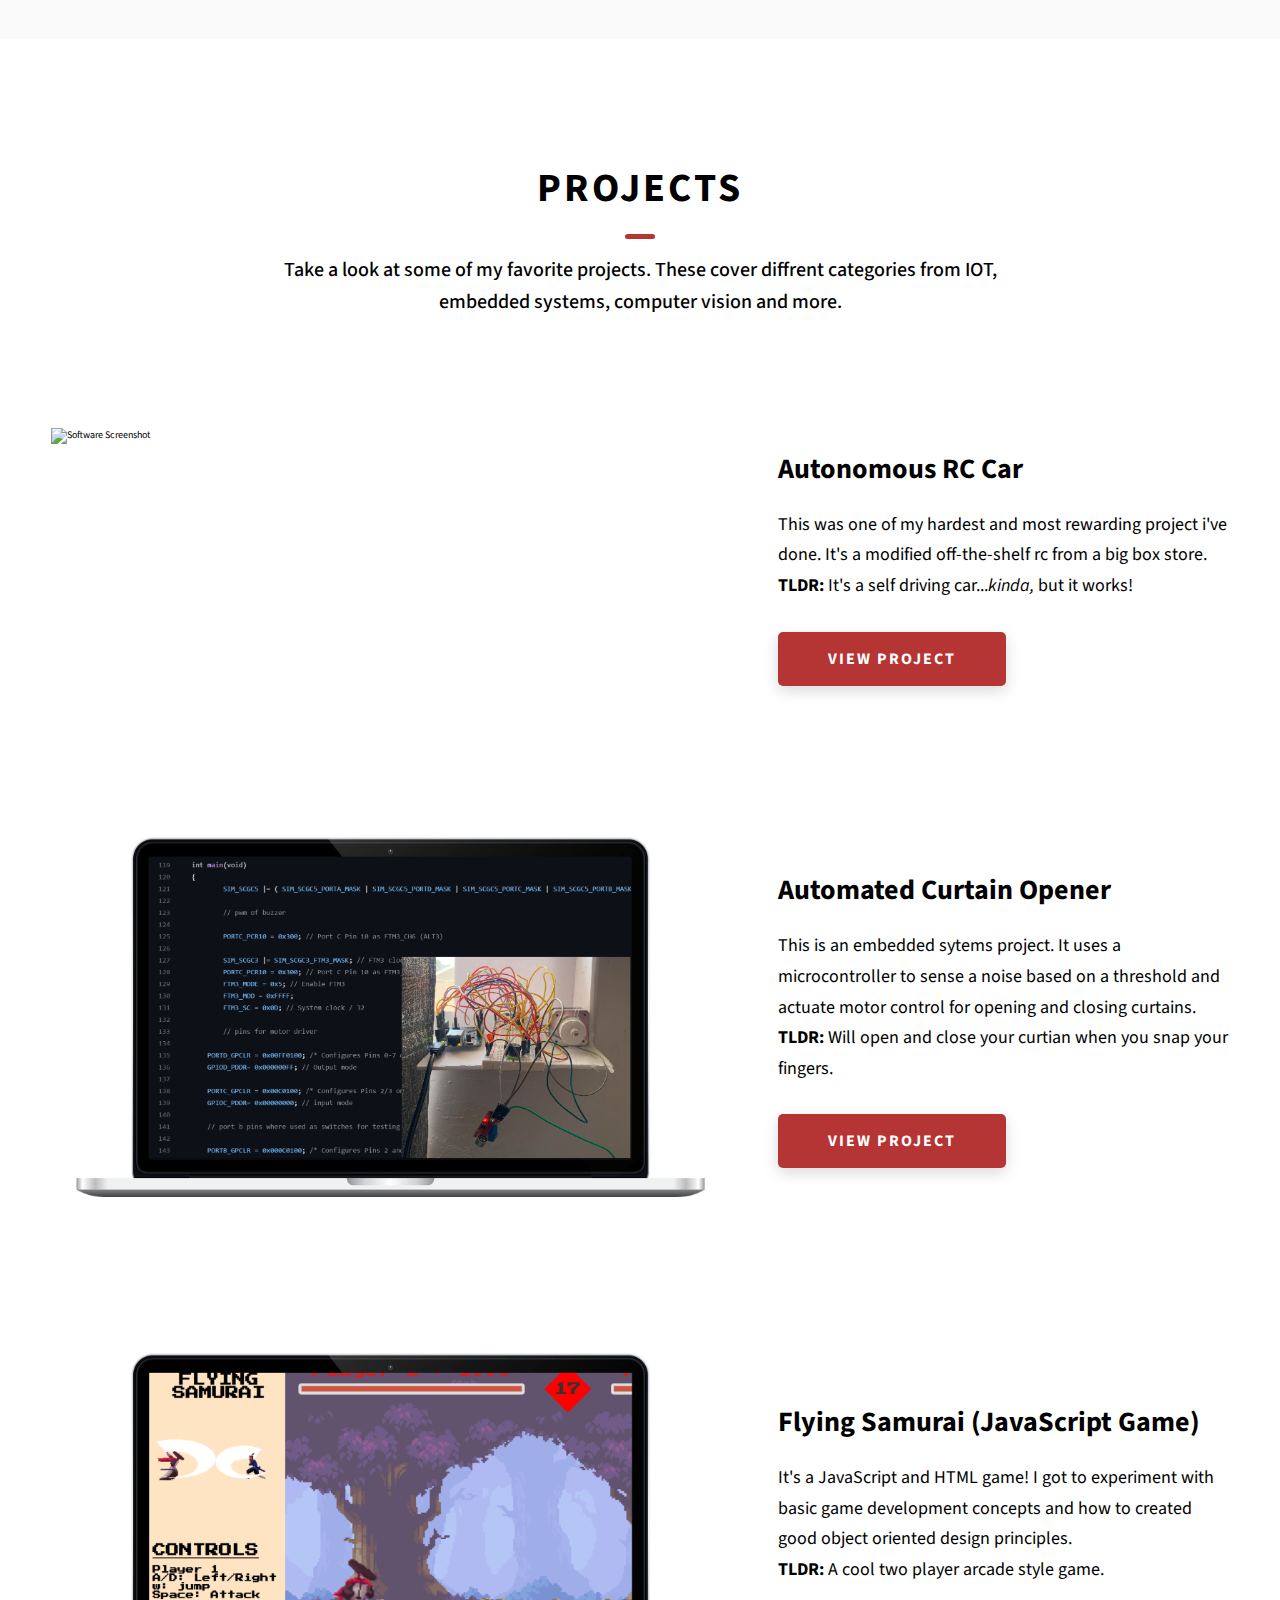
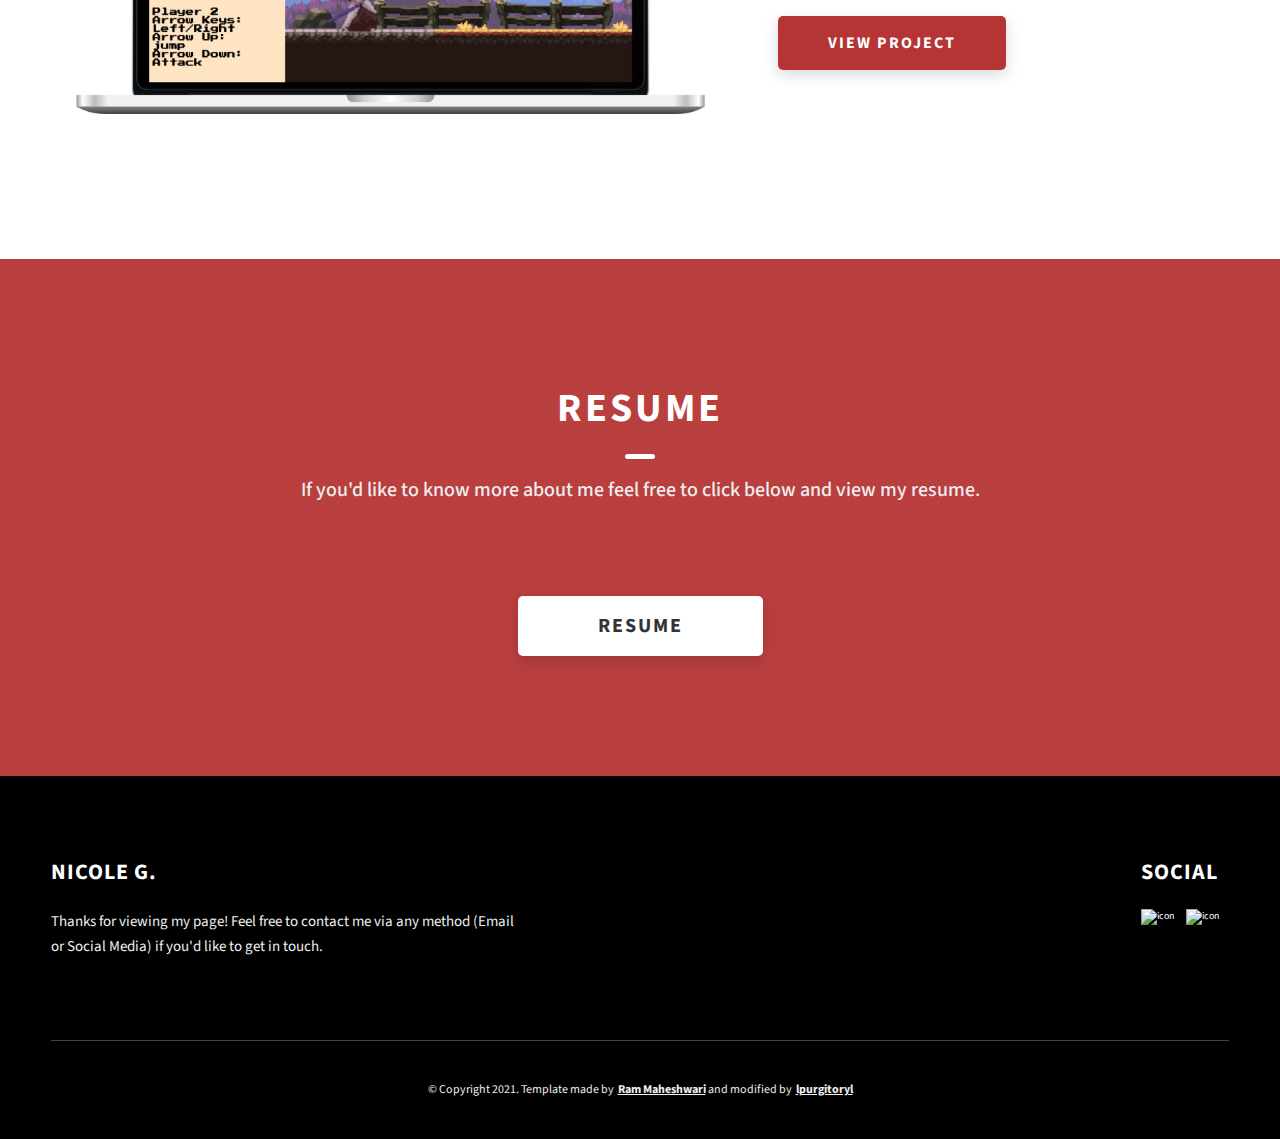
==== commit c8b5f437: "updates and finished project 3" ====
--- a/index.html
+++ b/index.html
@@ -236,8 +236,8 @@
             <div class="projects__row-content">
               <h3 class="projects__row-content-title">Flying Samurai (JavaScript Game)</h3>
               <p class="projects__row-content-desc">
-                This is an embedded sytems project. It uses a microcontroller to sense a noise based on a threshold and actuate motor control for opening and closing curtains. 
-                <strong>TLDR:</strong> Will open and close your curtian when you snap your fingers.
+                 It's a JavaScript and HTML game! I got to experiment with basic game development concepts and how to created good object oriented design principles.<br>
+                <strong>TLDR:</strong> A cool two player arcade style game. 
               </p>
               <a
                 href="./project-3.html"
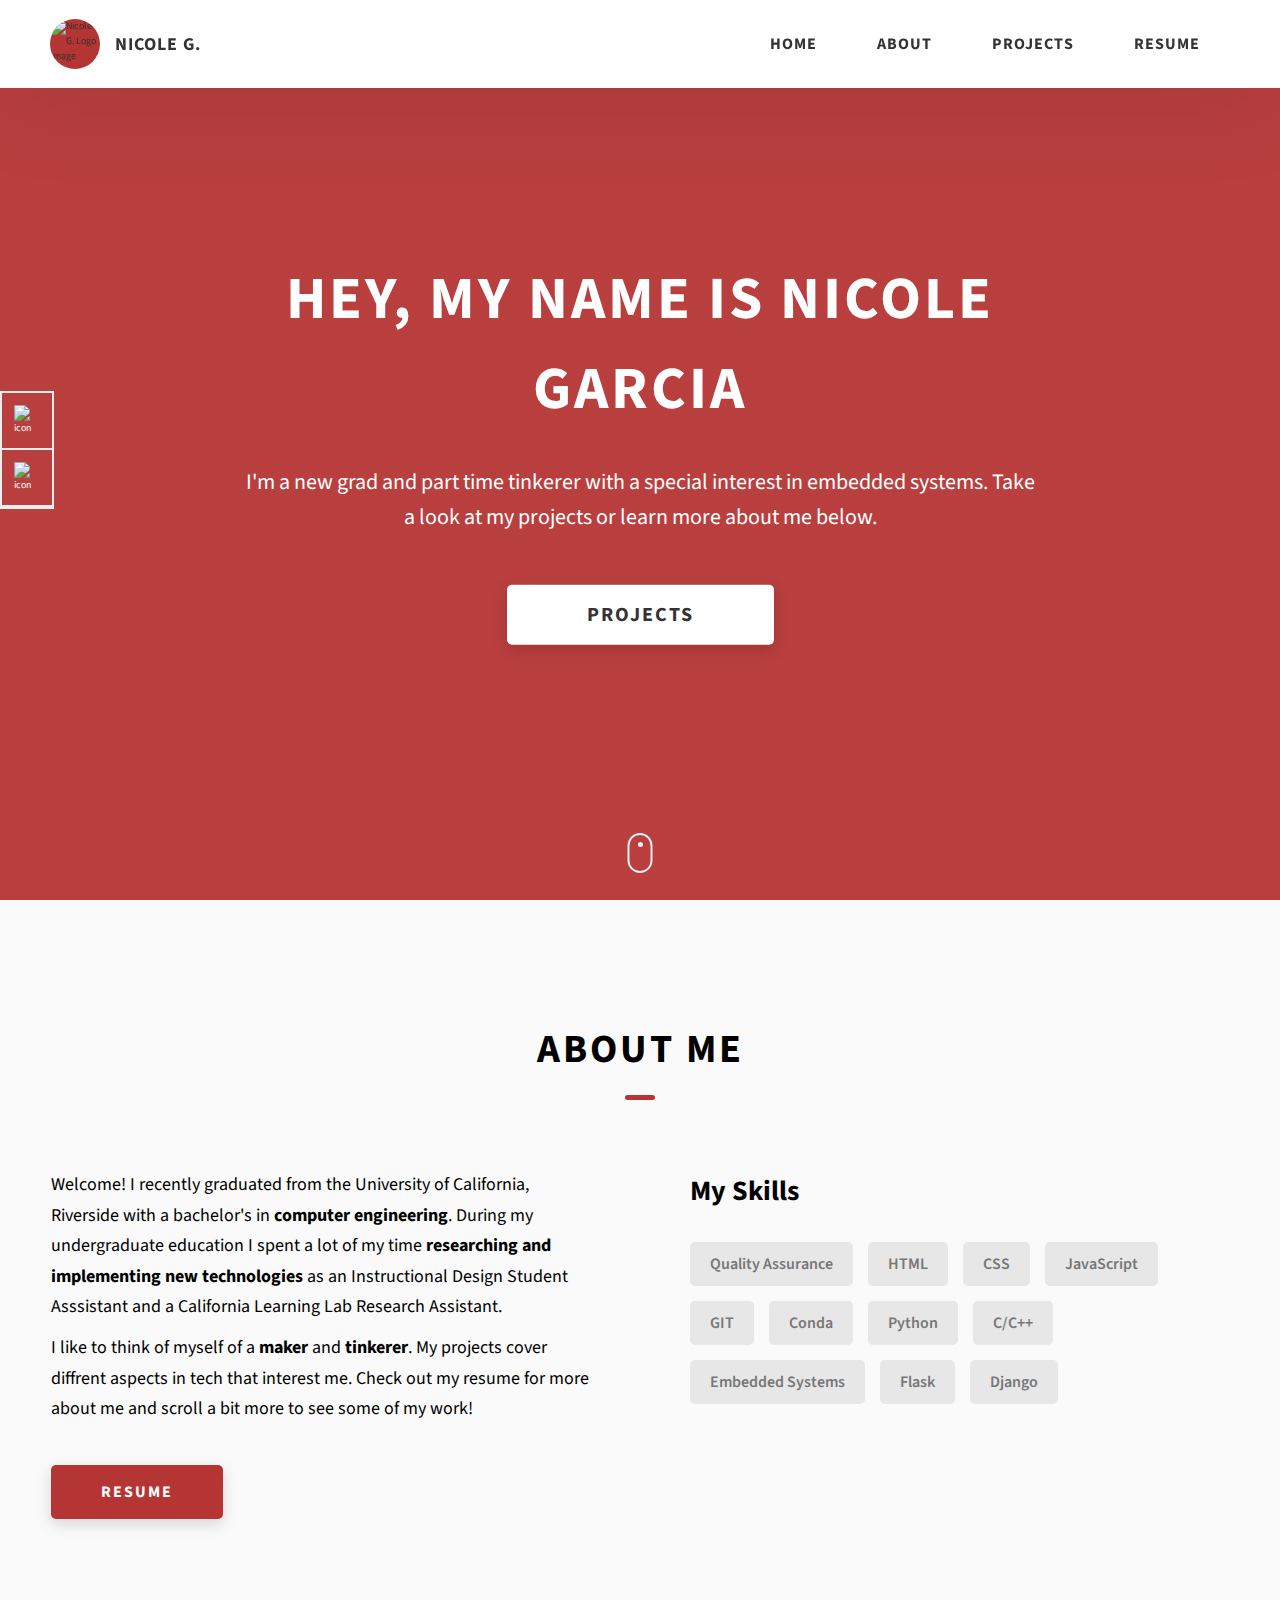
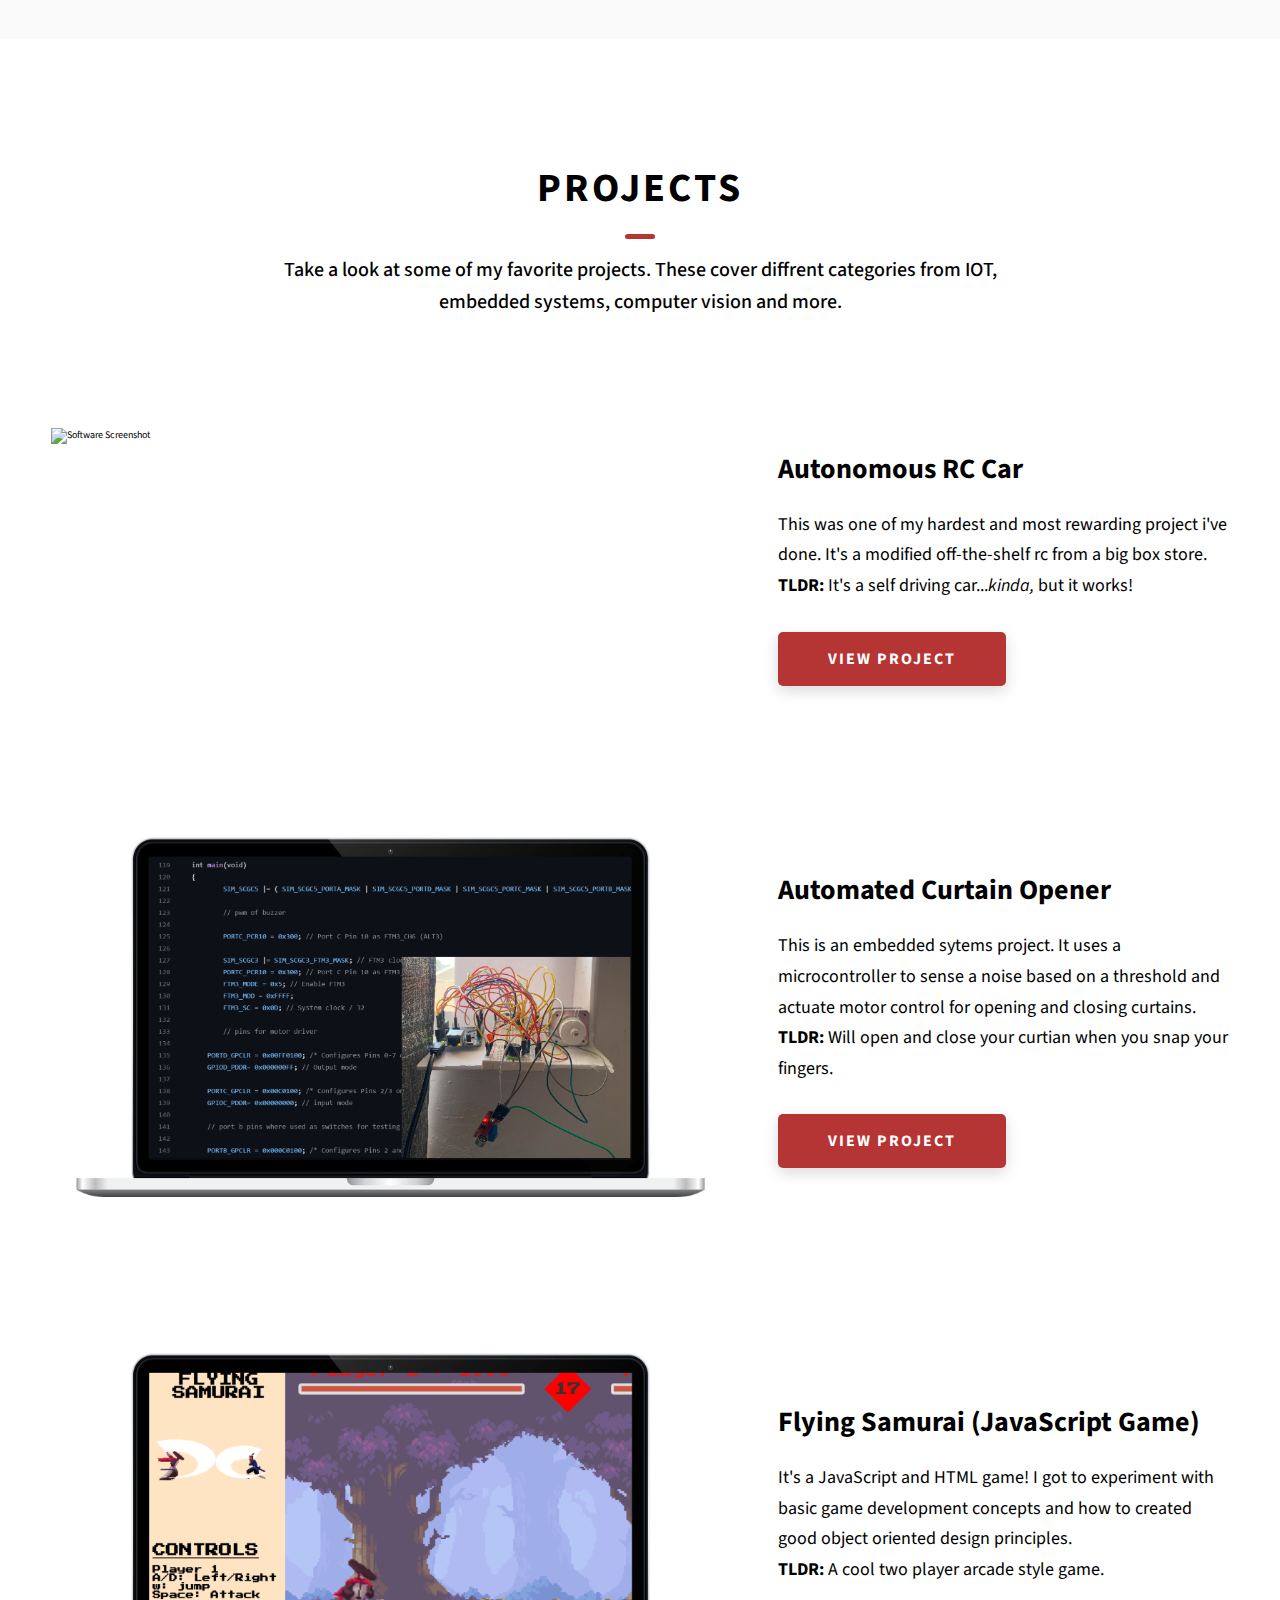
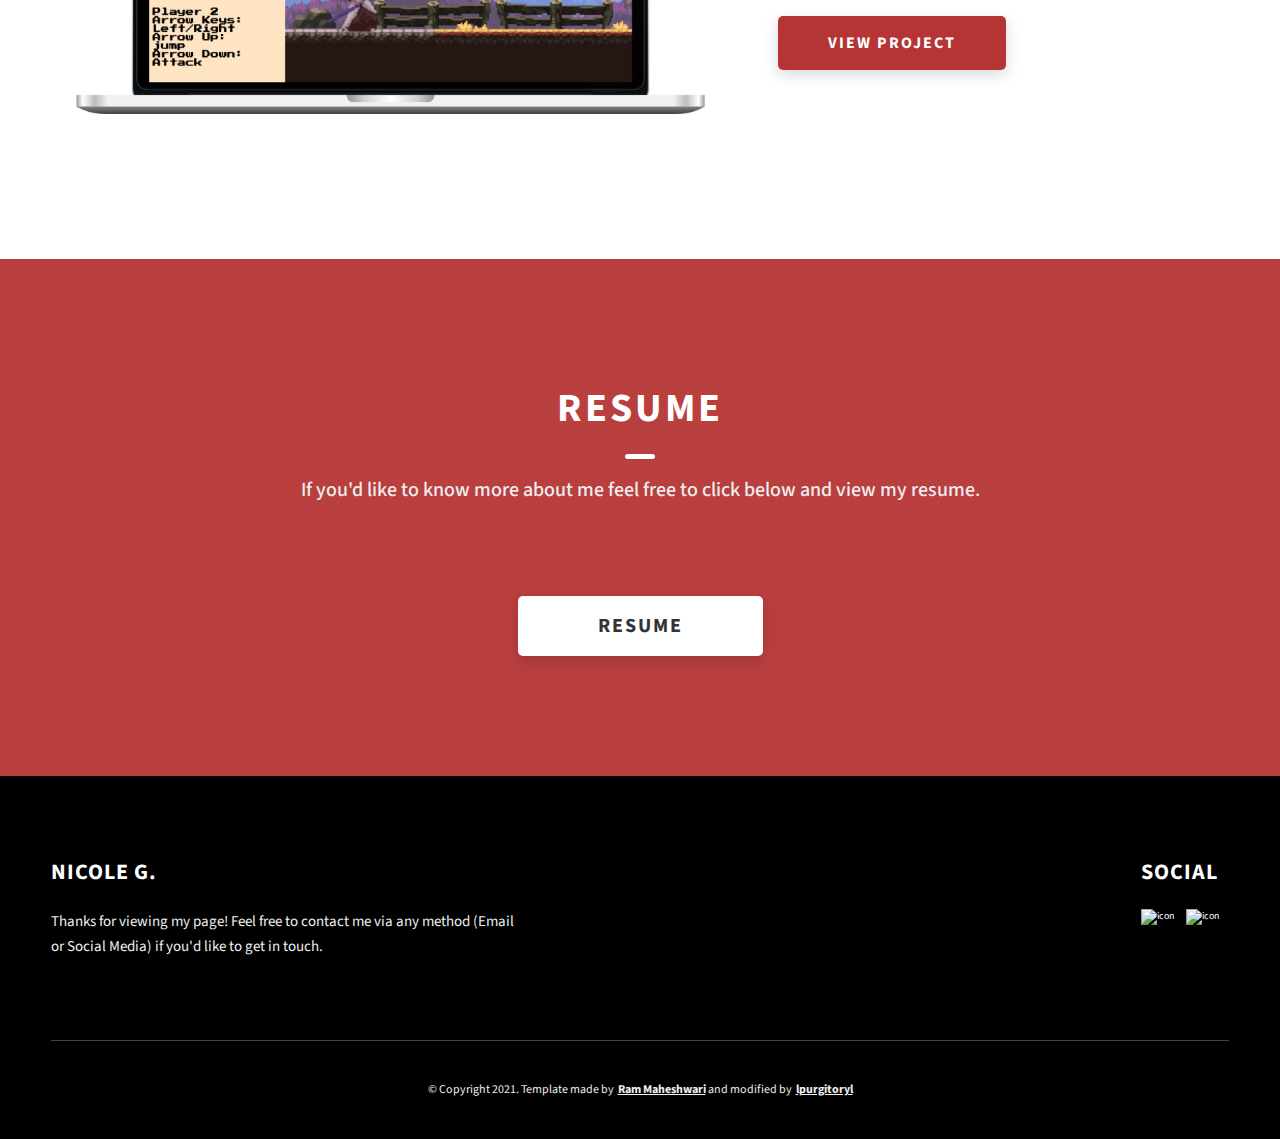
==== commit b97b3a7f: "about me update" ====
--- a/index.html
+++ b/index.html
@@ -86,7 +86,7 @@
         <h1 class="heading-primary">Hey, My name is Nicole Garcia</h1>
         <div class="home-hero__info">
           <p class="text-primary">
-            I'm a full time student and part time tinkerer with a special interest in embedded systems.
+            I'm a new grad and part time tinkerer with a special interest in embedded systems.
             Take a look at my projects or learn more about me below.
           </p>
         </div>
@@ -132,8 +132,8 @@
             <div class="about__content-details">
               <p class="about__content-details-para">
                 Welcome!
-                I'm currently a fifth year <strong>Computer Engineer</strong> undergaduate student at the University of California, Riverside.
-                I spend a lot of my time <strong>researching and implementing new technologies</strong> as an Instructional Design Student Asssistant and a California Learning Lab Research Assistant at UCR.
+                I recently graduated from the University of California, Riverside with a bachelor's in <strong>computer engineering</strong>.
+                During my undergraduate education I spent a lot of my time <strong>researching and implementing new technologies</strong> as an Instructional Design Student Asssistant and a California Learning Lab Research Assistant.
               </p>
               <p class="about__content-details-para">
                 I like to think of myself of a <strong>maker</strong> and <strong>tinkerer</strong>.
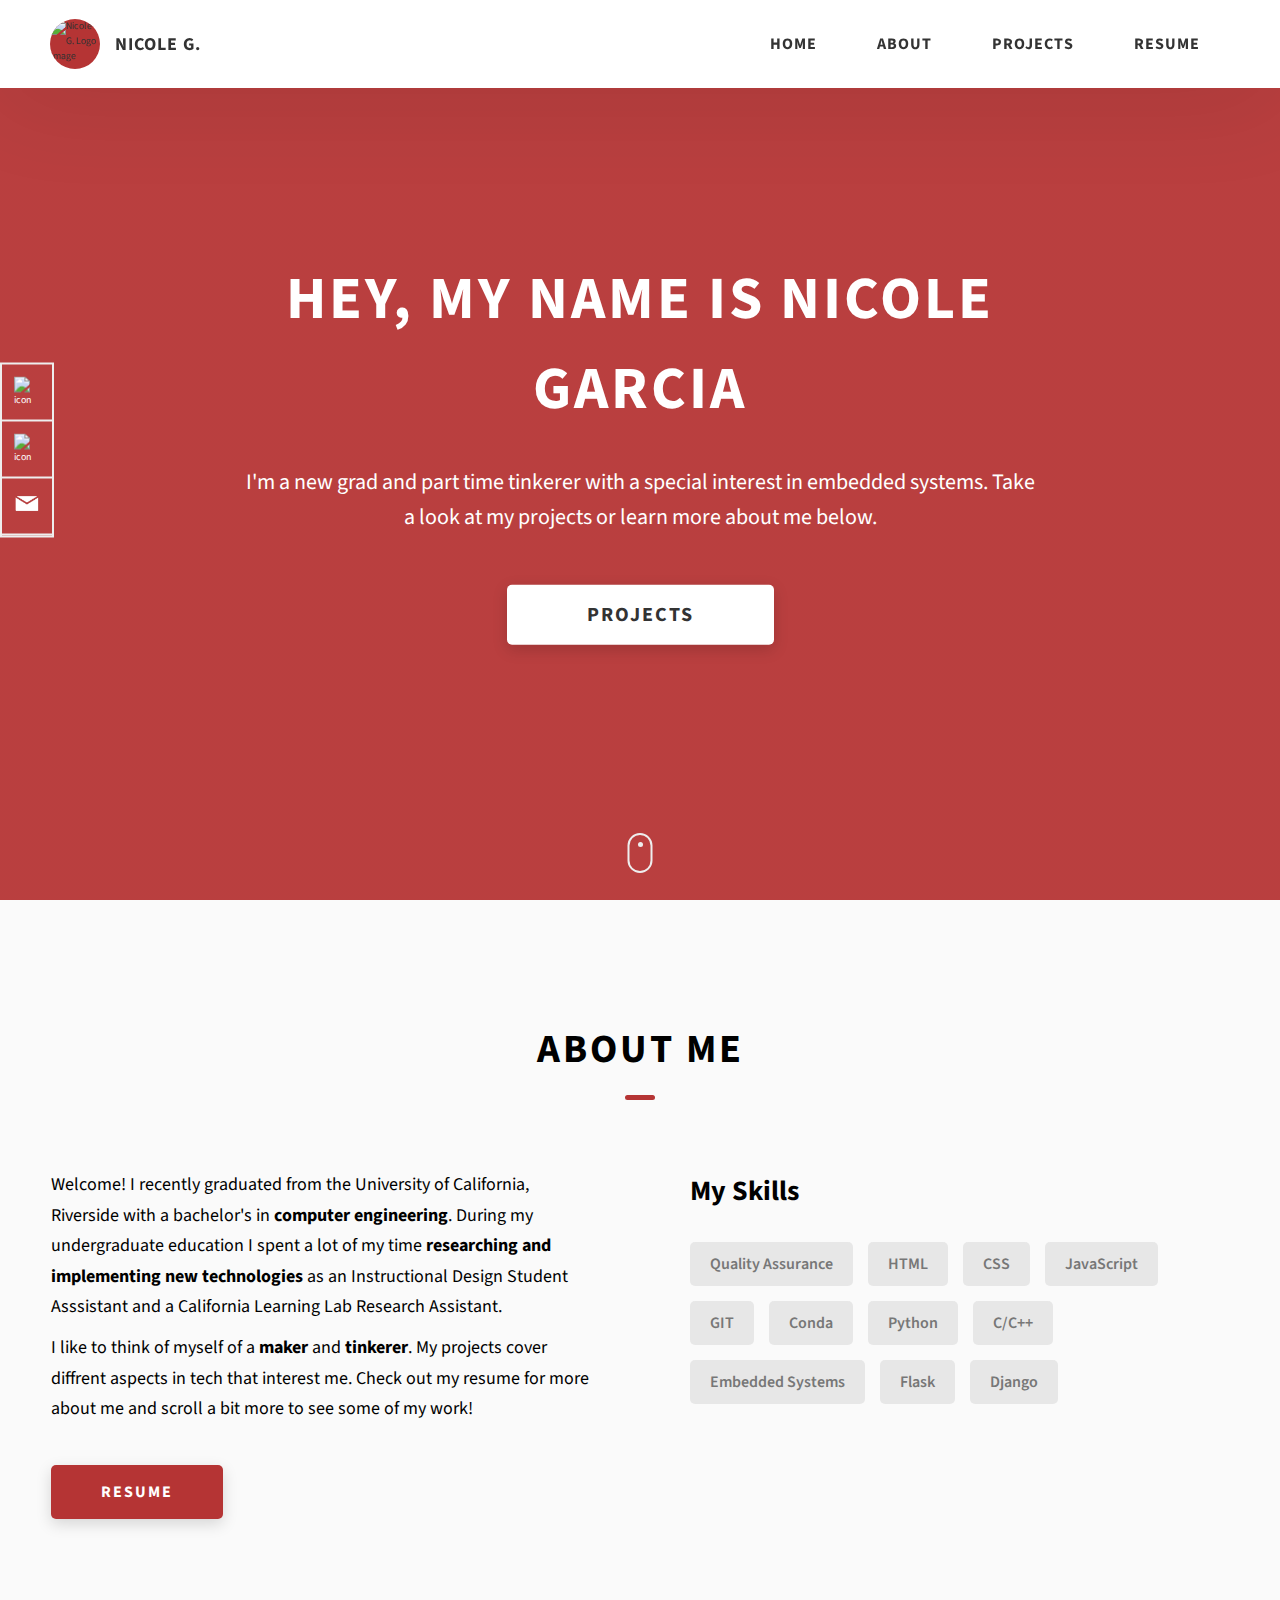
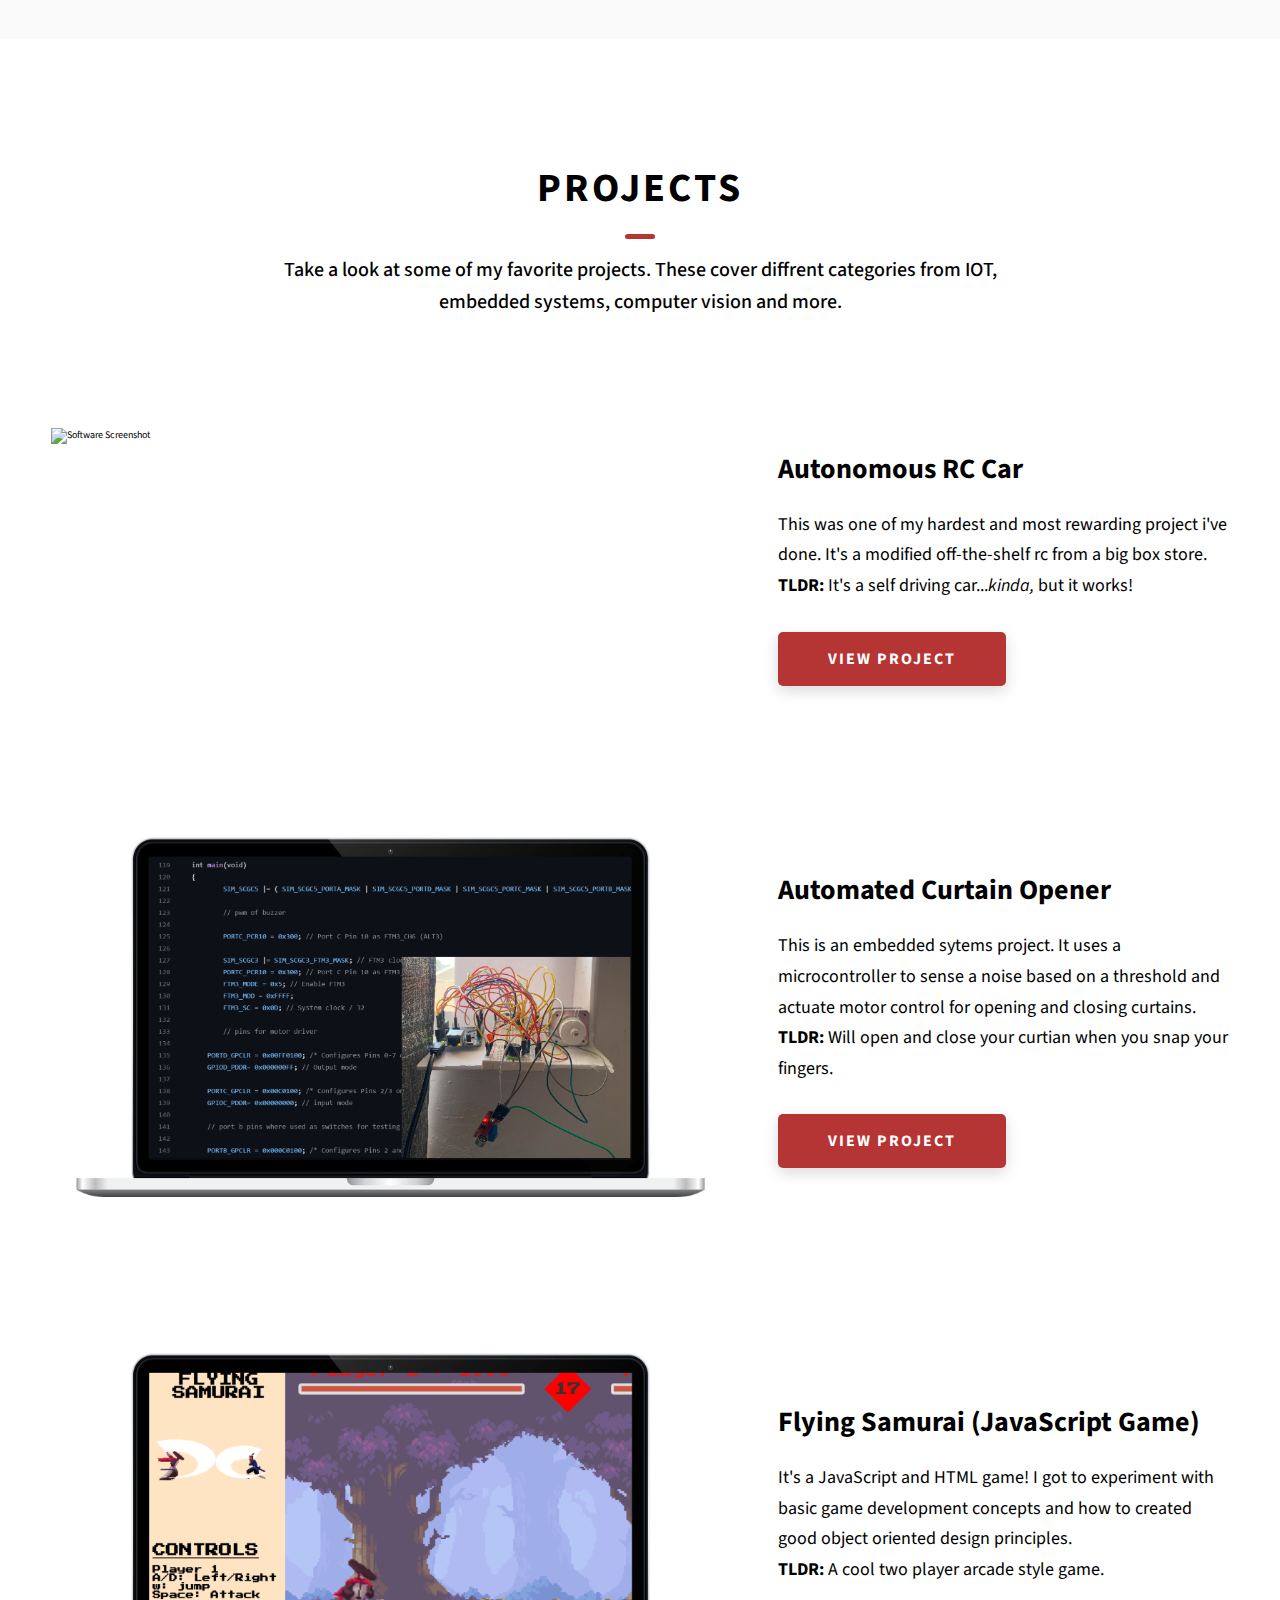
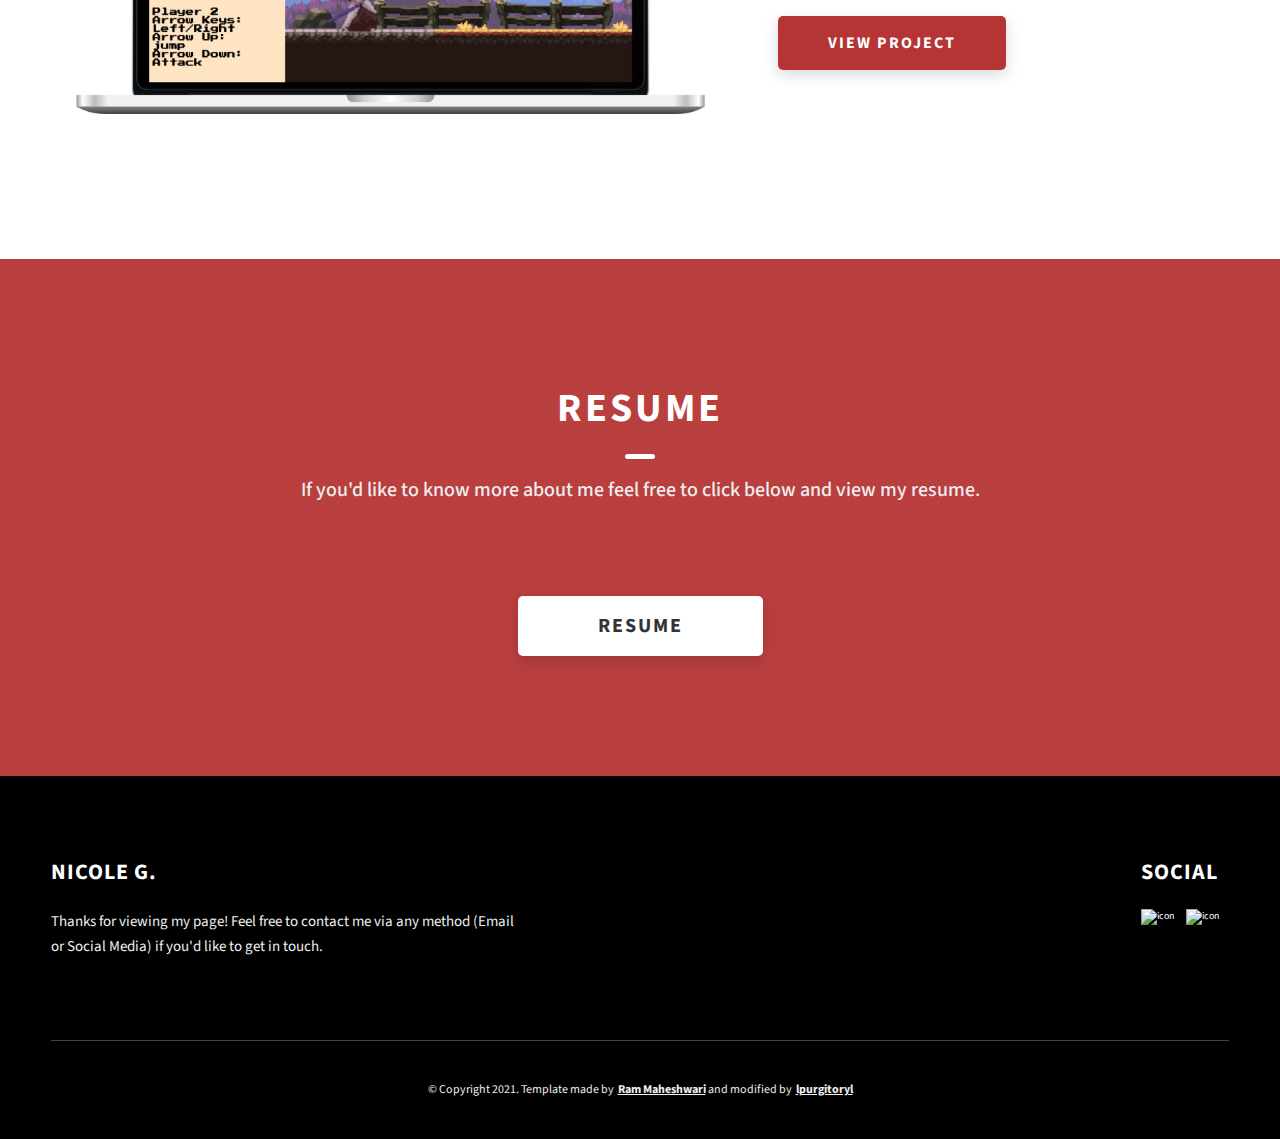
==== commit 0b791d0e: "added email" ====
--- a/index.html
+++ b/index.html
@@ -108,6 +108,15 @@
           <a href="https://github.com/lpurgitoryl" class="home-hero__social-icon-link" target="_blank" rel="noopener noreferrer">
             <img
               src="./assets/png/github-ico.png"
+              alt="icon"
+              class="home-hero__social-icon"
+            />
+          </a>
+        </div>
+        <div class="home-hero__social">
+          <a href="mailto:ngarc084@ucr.edu" class="home-hero__social-icon-link" target="_blank" rel="noopener noreferrer">
+            <img
+              src="./assets/png/email.png"
               alt="icon"
               class="home-hero__social-icon"
             />
--- a/css/style.css
+++ b/css/style.css
@@ -683,6 +683,15 @@
     border-radius: 5px;
     font-weight: 600;
     color: #777; }
+  .skills__skill:hover {
+    padding: 1rem 2rem;
+    margin-bottom: 1.5rem;
+    margin-right: 1.5rem;
+    font-size: 1.6rem;
+    background: rgba(168, 15, 15, 0.2);
+    border-radius: 5px;
+    font-weight: 600;
+    color: #000000; }
 
 .mouse {
   width: 25px;
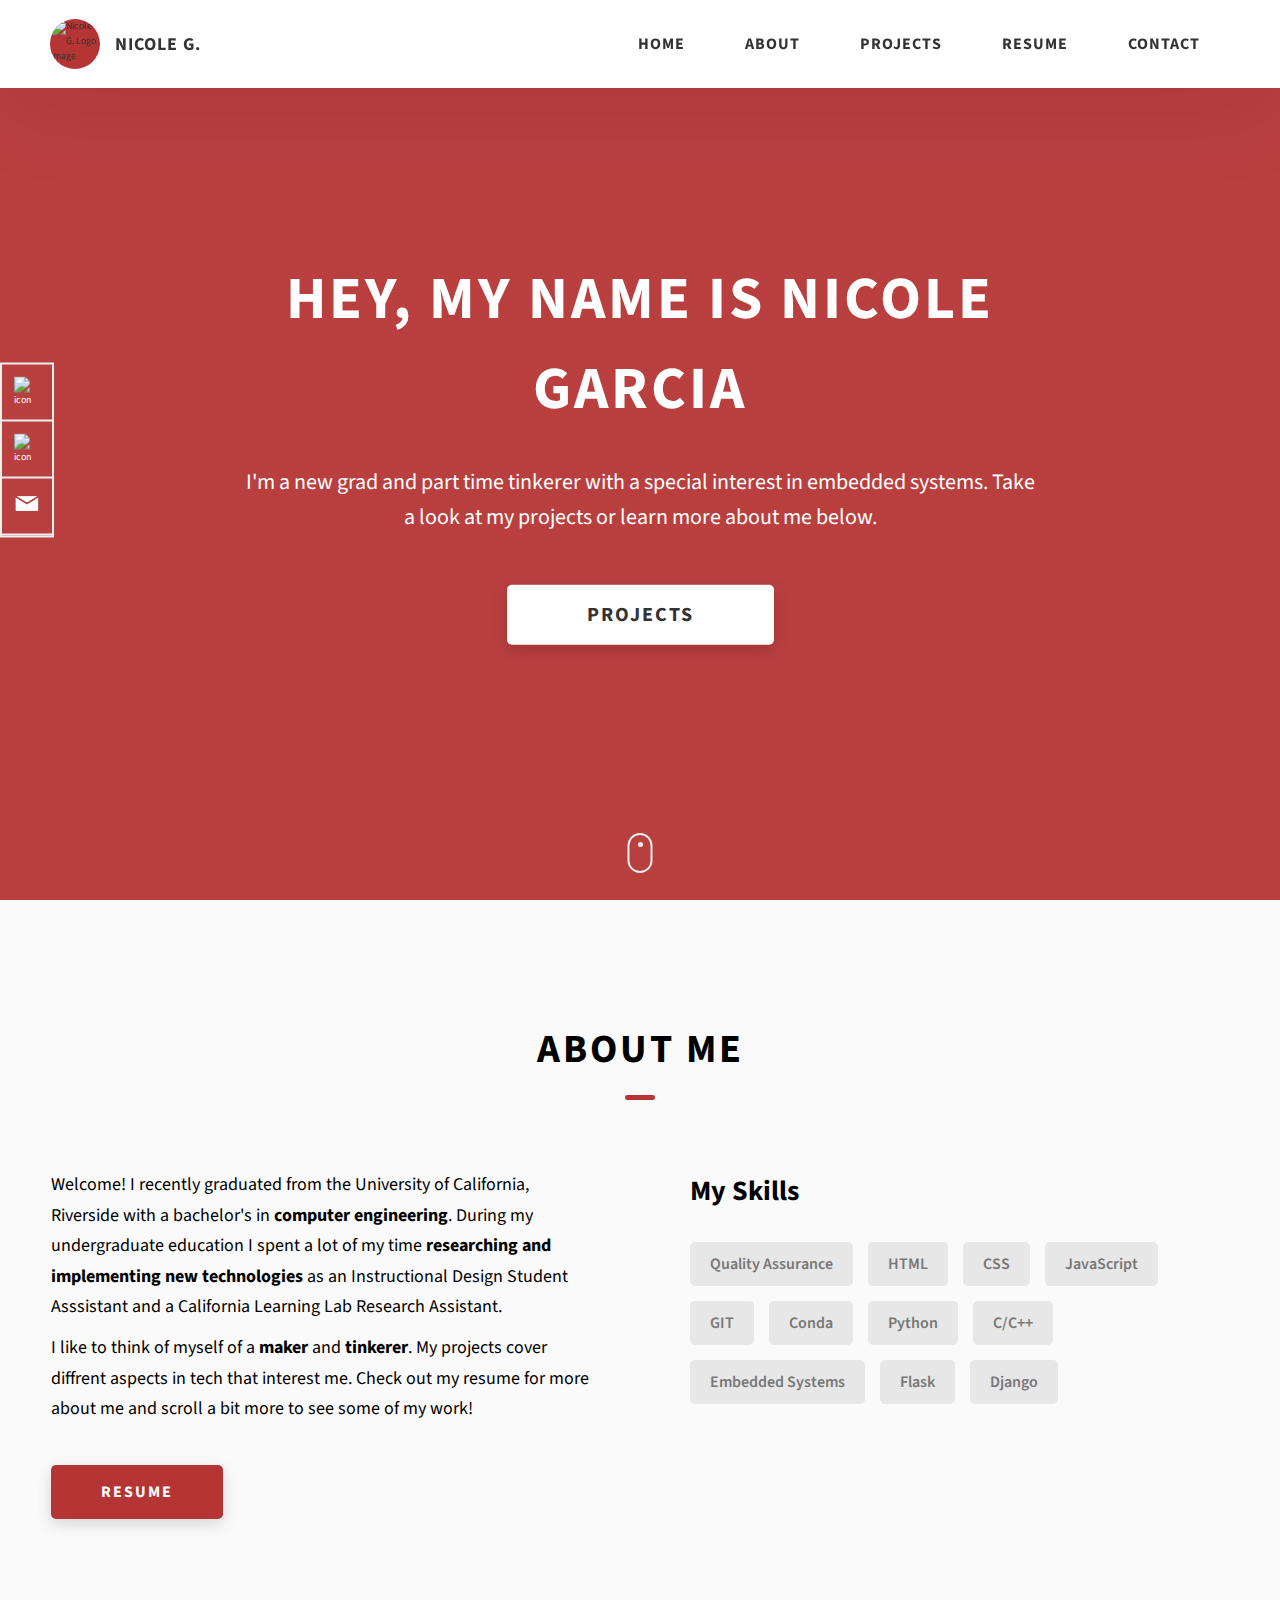
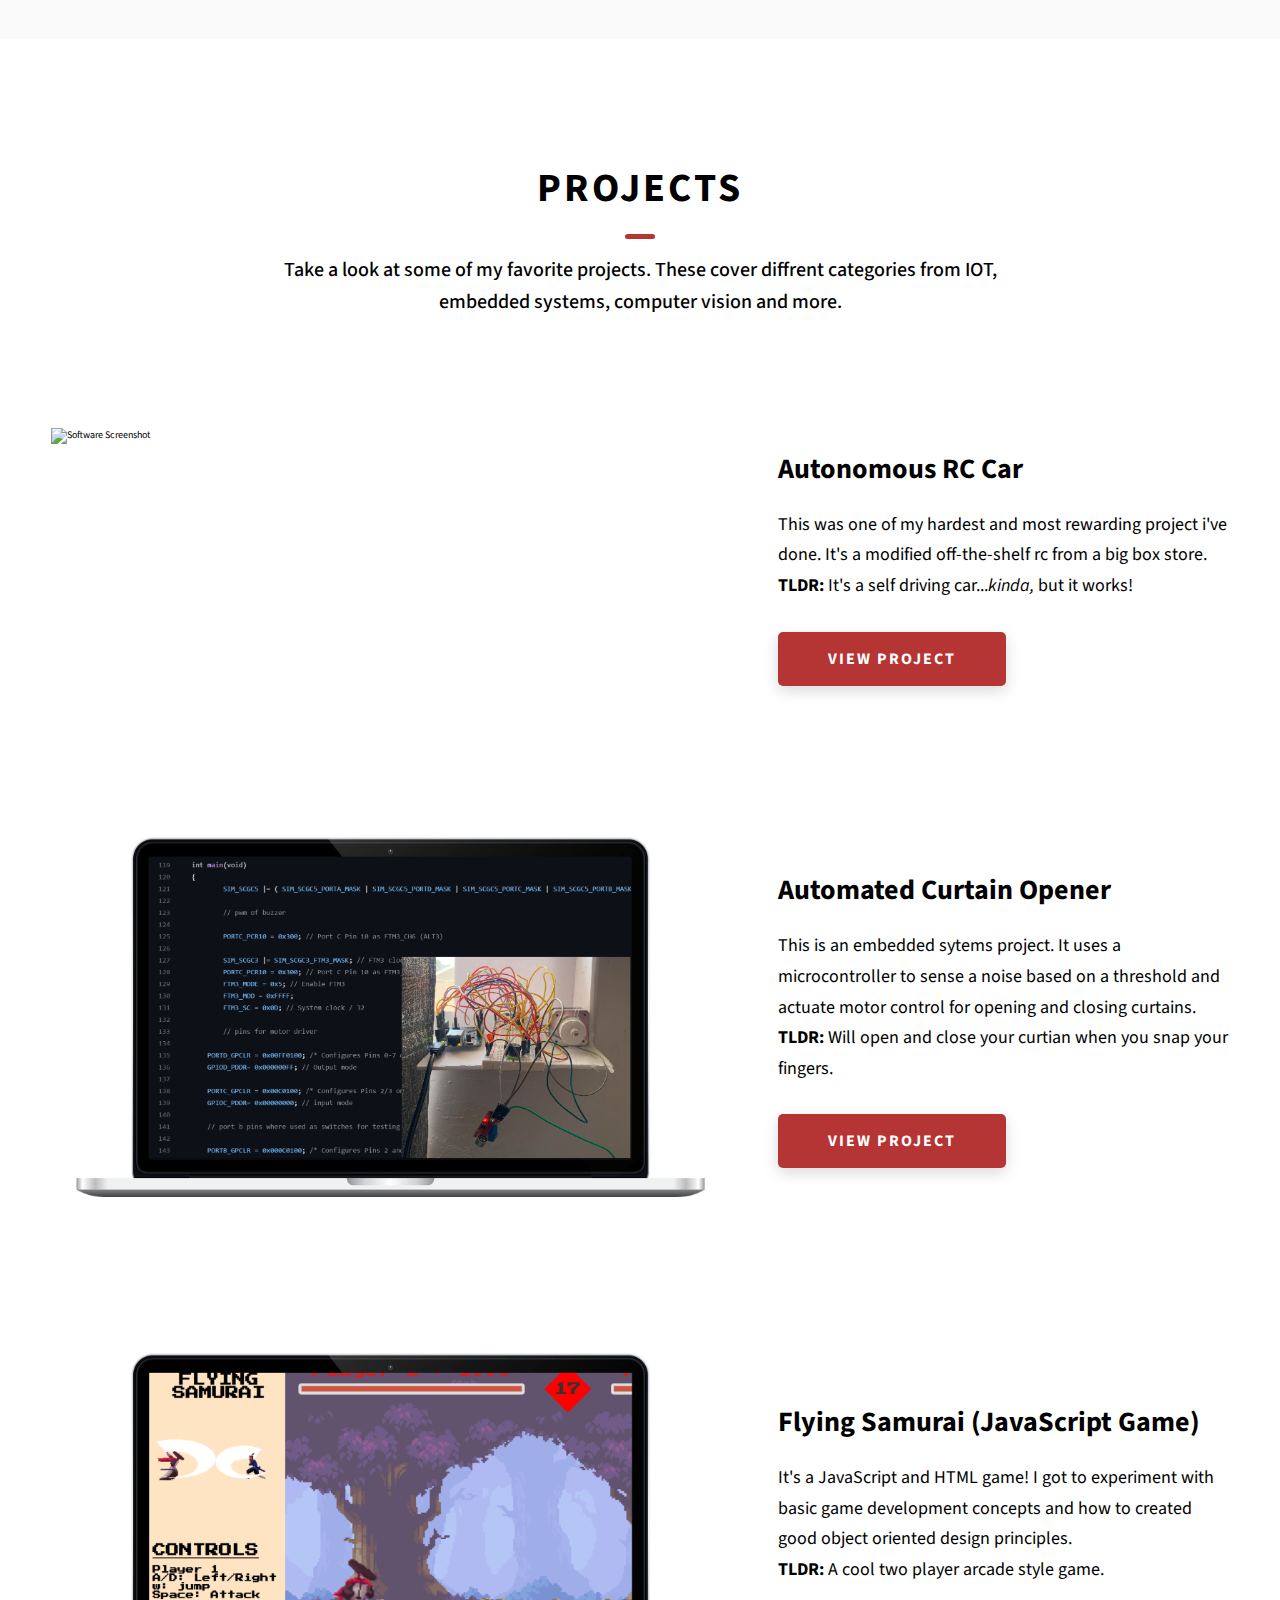
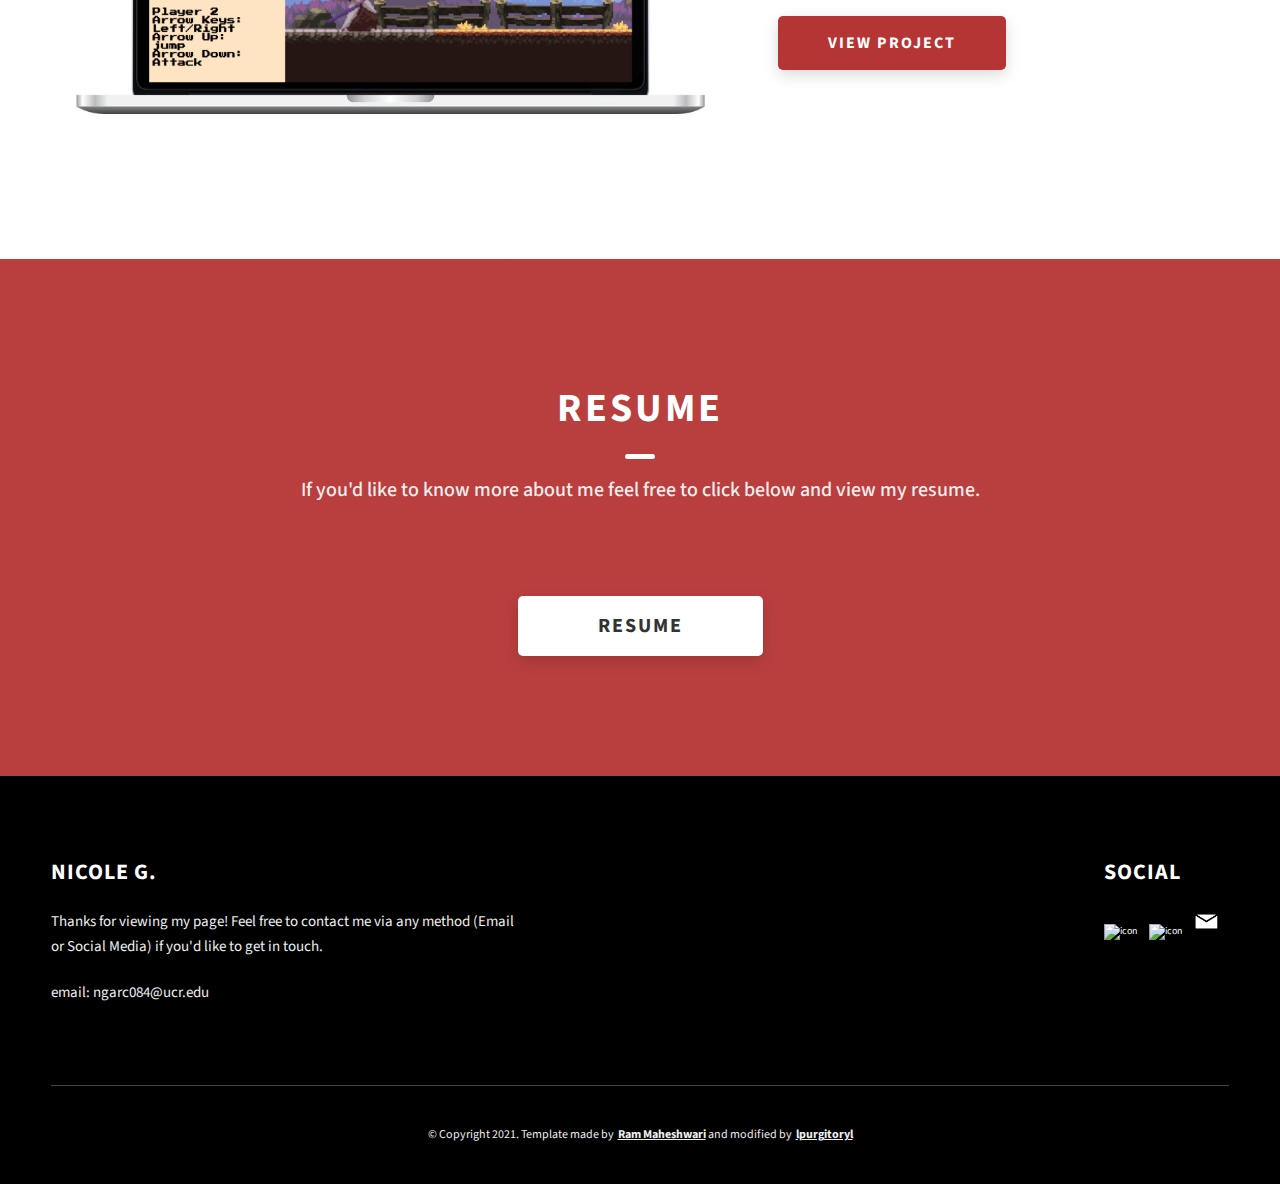
==== commit b0410598: "contact href and add email to all pages" ====
--- a/index.html
+++ b/index.html
@@ -43,6 +43,9 @@
             </li>
             <li class="header__link-wrapper">
               <a href="./index.html#resume" class="header__link">Resume</a>
+            </li>
+            <li class="header__link-wrapper">
+              <a href="./index.html#contact" class="header__link">contact</a>
             </li>
           </ul>
           <div class="header__main-ham-menu-cont">
@@ -317,7 +320,7 @@
         </div>
       </div>
     </section> -->
-    <footer class="main-footer">
+    <footer id="contact" class="main-footer">
       <div class="main-container">
         <div class="main-footer__upper">
           <div class="main-footer__row main-footer__row-1">
@@ -339,27 +342,13 @@
                   alt="icon"
                 />
               </a>
-              <!-- <a target="_blank" rel="noreferrer" href="#">
+              <a href="mailto:ngarc084@ucr.edu" target="_blank" rel="noopener noreferrer">
                 <img
                   class="main-footer__icon"
-                  src="./assets/png/twitter-ico.png"
+                  src="./assets/png/email.png"
                   alt="icon"
                 />
               </a>
-              <a target="_blank" rel="noreferrer" href="#">
-                <img
-                  class="main-footer__icon"
-                  src="./assets/png/yt-ico.png"
-                  alt="icon"
-                />
-              </a>
-              <a target="_blank" rel="noreferrer" href="#">
-                <img
-                  class="main-footer__icon main-footer__icon--mr-none"
-                  src="./assets/png/insta-ico.png"
-                  alt="icon"
-                />
-              </a> -->
             </div>
           </div>
           <div class="main-footer__row main-footer__row-2">
@@ -367,6 +356,9 @@
             <p class="main-footer__short-desc">
               Thanks for viewing my page!
               Feel free to contact me via any method (Email or Social Media) if you'd like to get in touch.
+            </p>
+            <p class="main-footer__short-desc">
+              email: <a href="mailto:ngarc084@ucr.edu" target="_blank" rel="noopener noreferrer">ngarc084@ucr.edu</a>
             </p>
           </div>
         </div>
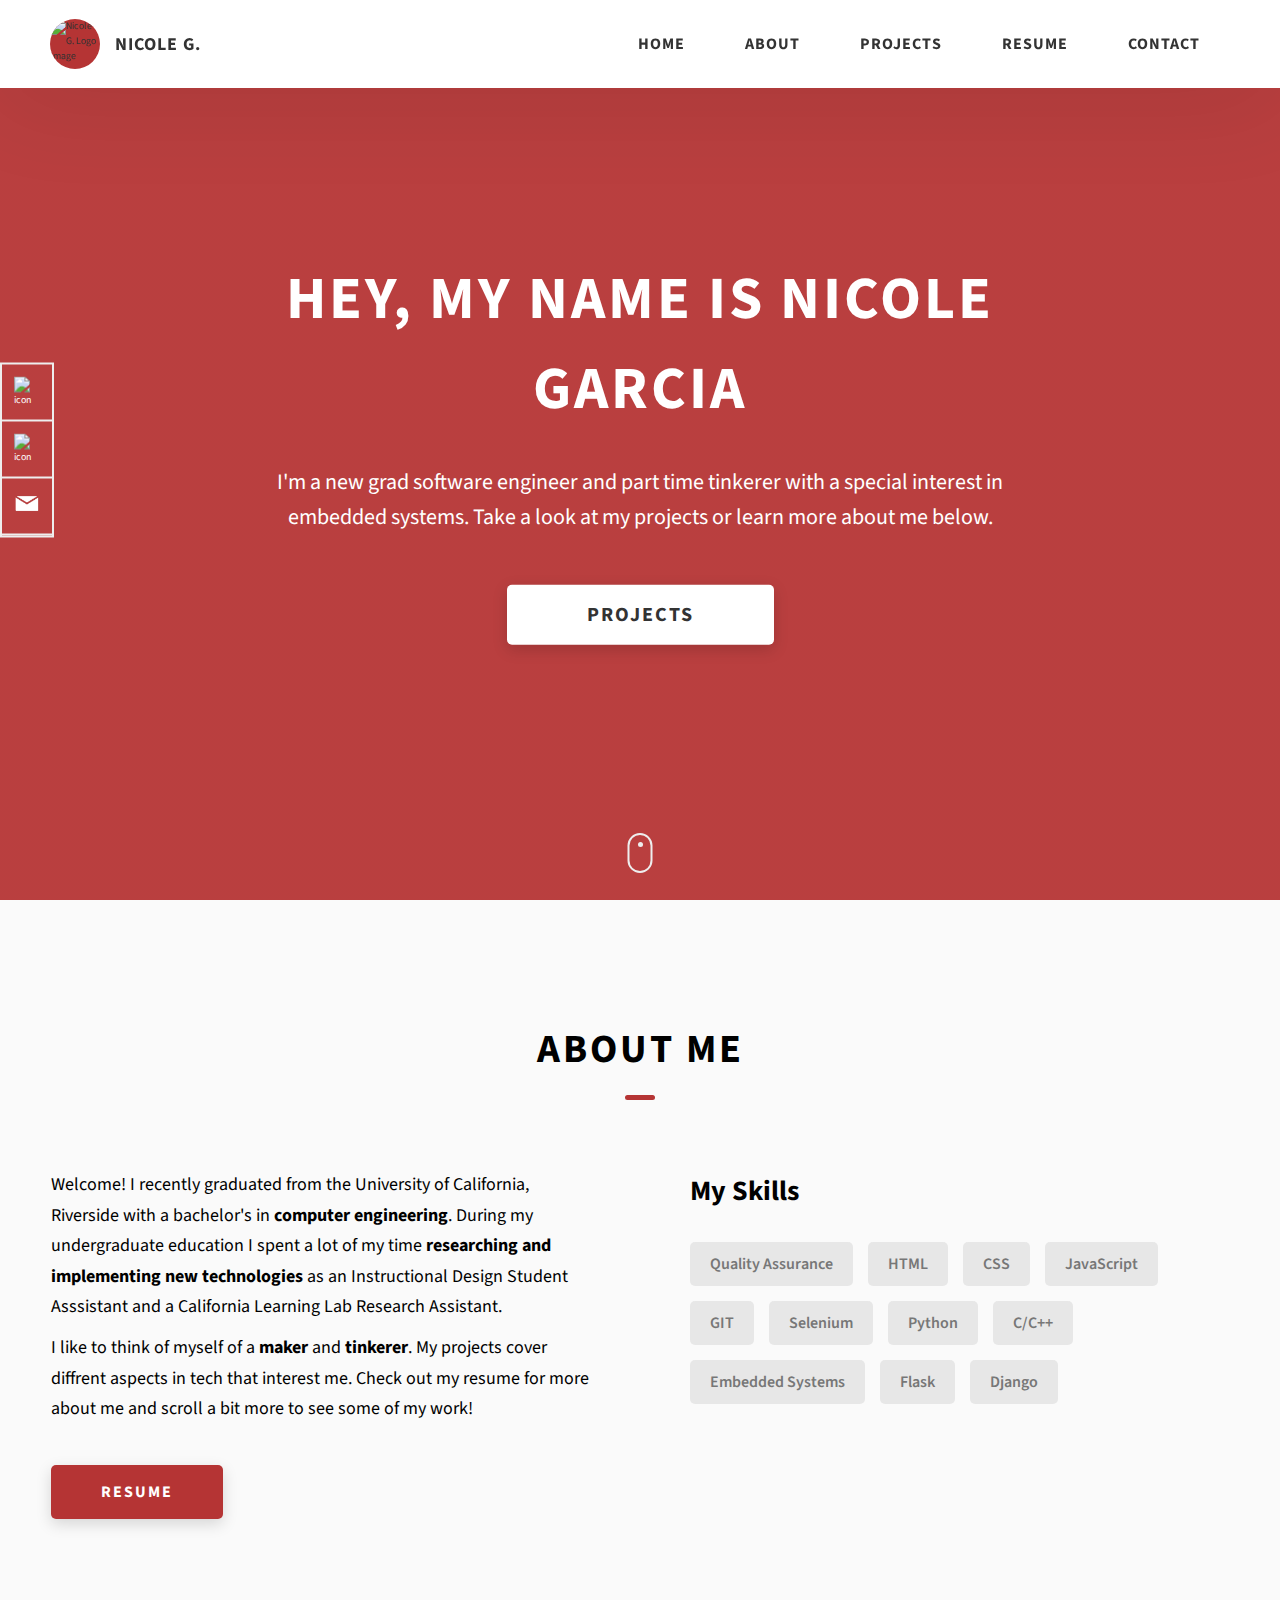
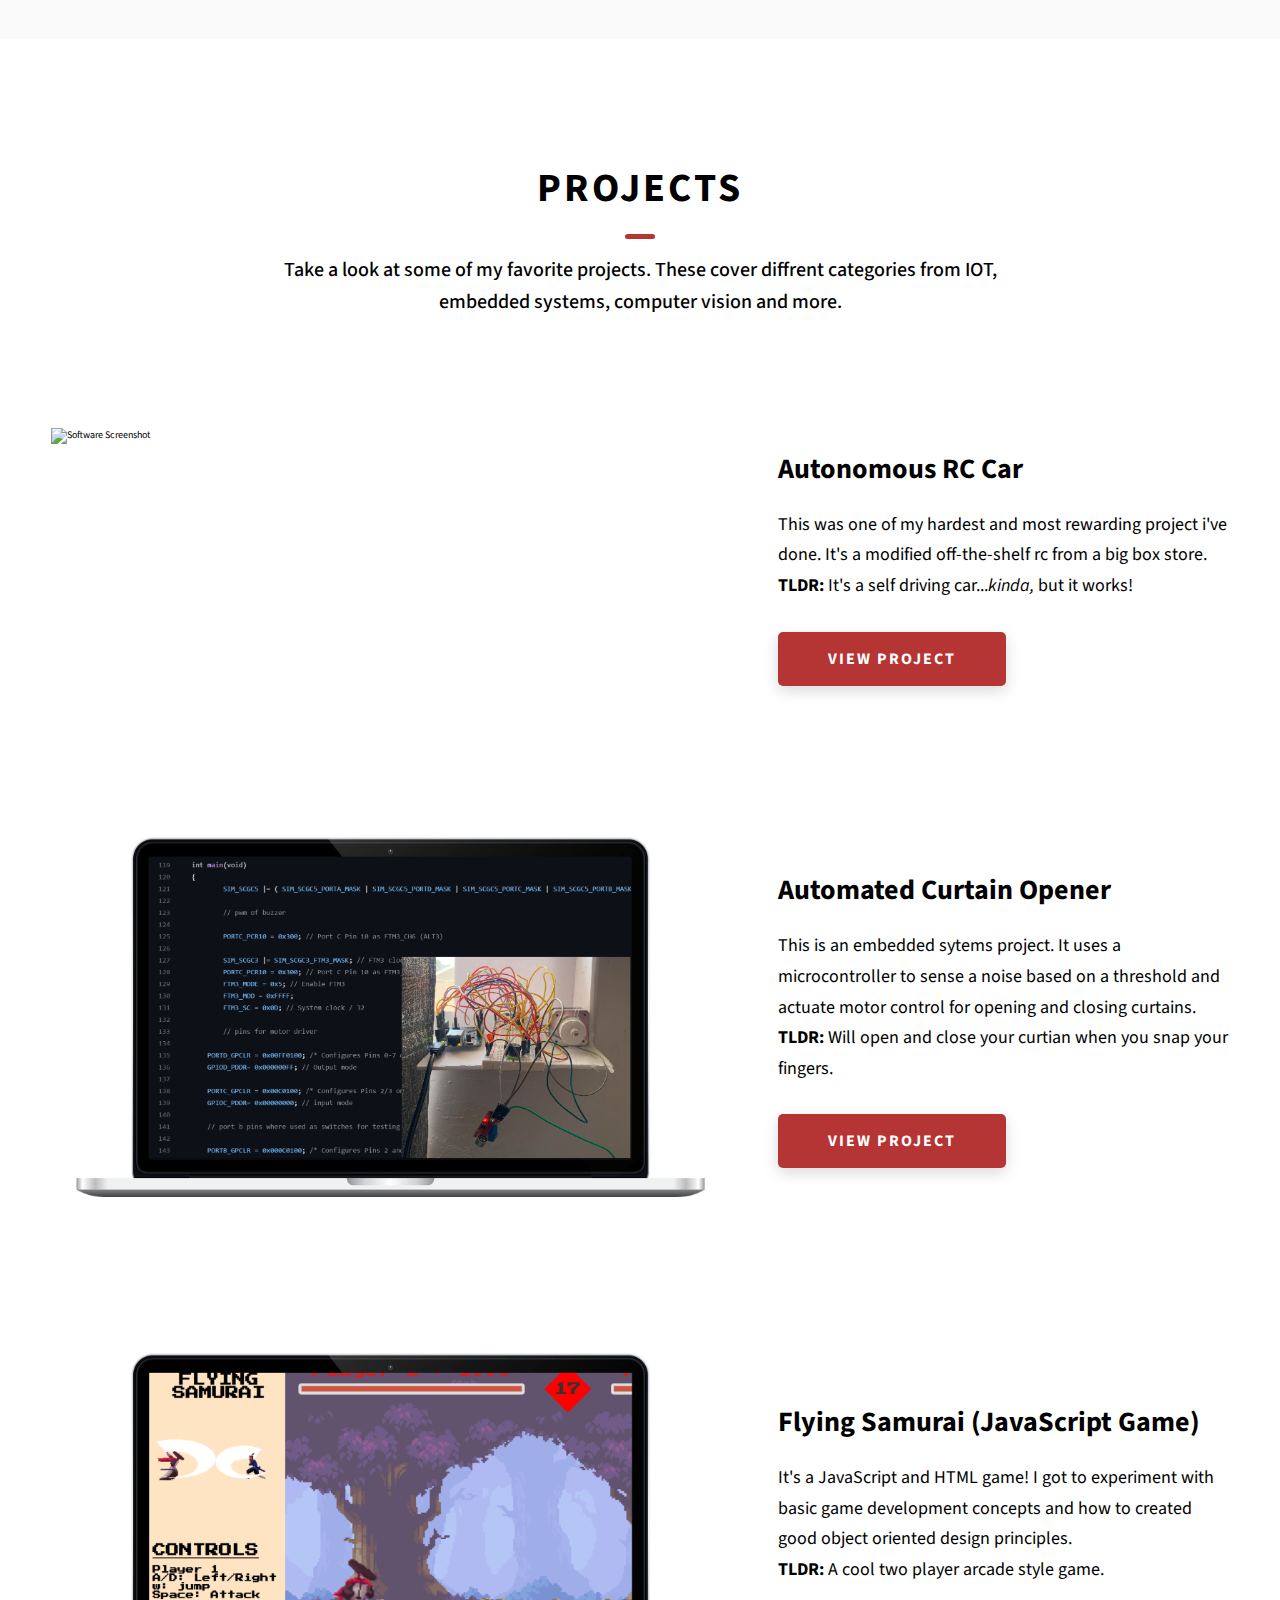
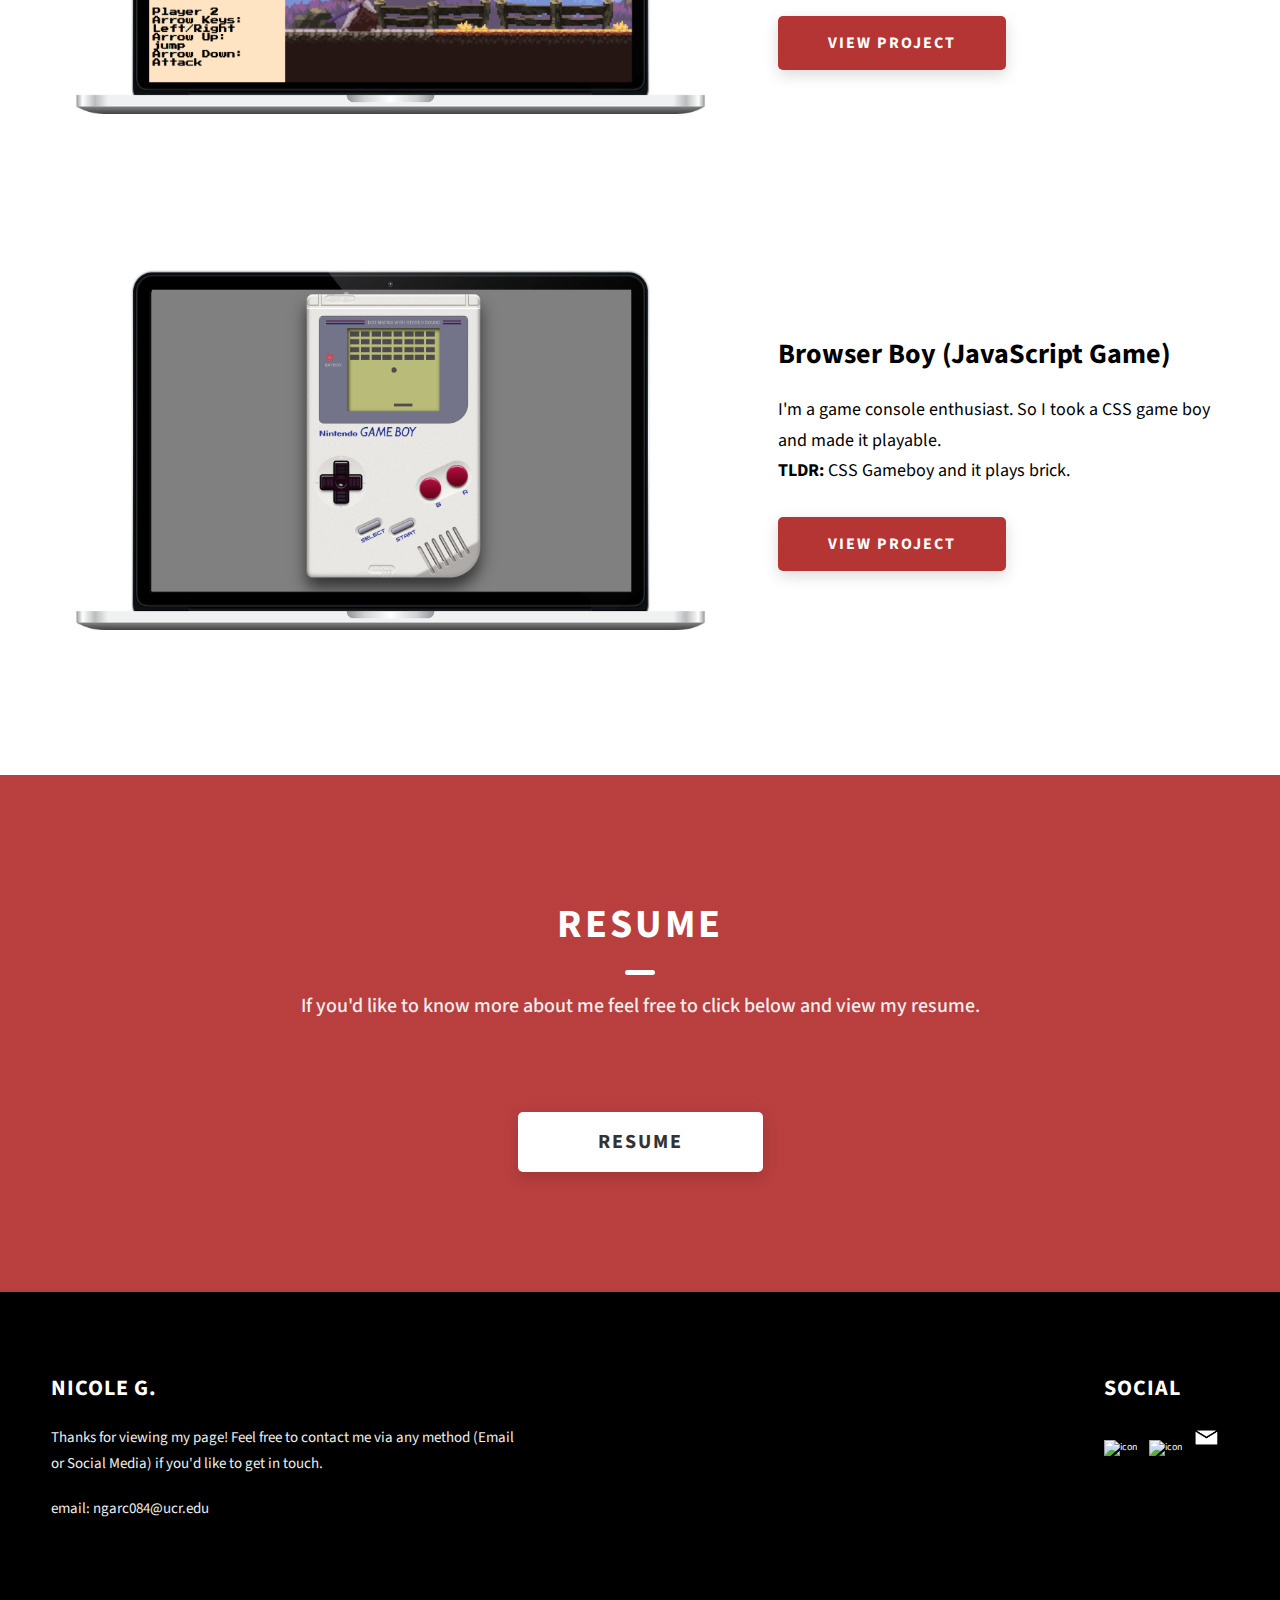
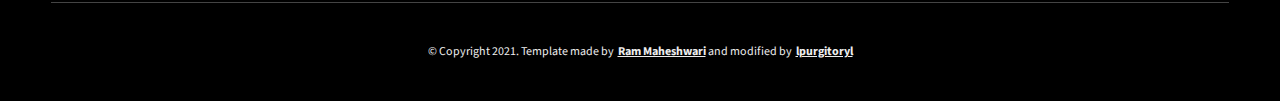
==== commit 2c9d6a85: "added browser boy" ====
--- a/index.html
+++ b/index.html
@@ -1,281 +1,252 @@
 <!DOCTYPE html>
 <html lang="en">
-  <head>
-    <link rel="shortcut icon" type="image/x-icon" href="favicon.ico" />
-    <meta charset="UTF-8" />
-    <meta name="viewport" content="width=device-width, initial-scale=1.0" />
-    <meta http-equiv="X-UA-Compatible" content="ie=edge" />
-    <title>Nicole G. Webfolio</title>
-    <meta name="description" content="Nicole G.'s personal webfolio" />
-
-    <link rel="stylesheet" href="css/style.css" />
-
-    <link rel="preconnect" href="https://fonts.googleapis.com" />
-    <link rel="preconnect" href="https://fonts.gstatic.com" crossorigin />
-    <link
-      href="https://fonts.googleapis.com/css2?family=Source+Sans+Pro:wght@400;600;700;900&display=swap"
-      rel="stylesheet"
-    />
-  </head>
-  <body>
-    <header class="header">
-      <div class="header__content">
-        <div class="header__logo-container">
-          <div class="header__logo-img-cont">
-            <img
-              src="./assets/jpeg/pfp_site_bitmoji.jpg"
-              alt="Nicole G. Logo Image"
-              class="header__logo-img"
-            />
-          </div>
-          <span class="header__logo-sub">Nicole G.</span>
-        </div>
-        <div class="header__main">
-          <ul class="header__links">
-            <li class="header__link-wrapper">
-              <a href="./index.html" class="header__link">Home</a>
-            </li>
-            <li class="header__link-wrapper">
-              <a href="./index.html#about" class="header__link">About</a>
-            </li>
-            <li class="header__link-wrapper">
-              <a href="./index.html#projects" class="header__link">Projects</a>
-            </li>
-            <li class="header__link-wrapper">
-              <a href="./index.html#resume" class="header__link">Resume</a>
-            </li>
-            <li class="header__link-wrapper">
-              <a href="./index.html#contact" class="header__link">contact</a>
-            </li>
-          </ul>
-          <div class="header__main-ham-menu-cont">
-            <img
-              src="./assets/svg/ham-menu.svg"
-              alt="hamburger menu"
-              class="header__main-ham-menu"
-            />
-            <img
-              src="./assets/svg/ham-menu-close.svg"
-              alt="hamburger menu close"
-              class="header__main-ham-menu-close d-none"
-            />
-          </div>
-        </div>
-      </div>
-      <div class="header__sm-menu">
-        <div class="header__sm-menu-content">
-          <ul class="header__sm-menu-links">
-            <li class="header__sm-menu-link">
-              <a href="./index.html">Home</a>
-            </li>
-
-            <li class="header__sm-menu-link">
-              <a href="./index.html#about">About</a>
-            </li>
-
-            <li class="header__sm-menu-link">
-              <a href="./index.html#projects"> Projects</a>
-            </li>
-
-            <li class="header__sm-menu-link">
-              <a href="./index.html#resume">Resume</a>
-            </li>
-          </ul>
-        </div>
-      </div>
-    </header>
-    <section class="home-hero">
-      <div class="home-hero__content">
-        <h1 class="heading-primary">Hey, My name is Nicole Garcia</h1>
-        <div class="home-hero__info">
-          <p class="text-primary">
-            I'm a new grad and part time tinkerer with a special interest in embedded systems.
-            Take a look at my projects or learn more about me below.
-          </p>
-        </div>
-        <div class="home-hero__cta">
-          <a href="./index.html#projects" class="btn btn--bg">Projects</a>
-        </div>
-      </div>
-      <div class="home-hero__socials">
-        <div class="home-hero__social">
-          <a href="https://www.linkedin.com/in/nicoleb-garcia/" class="home-hero__social-icon-link" target="_blank" rel="noopener noreferrer">
-            <img
-              src="./assets/png/linkedin-ico.png"
-              alt="icon"
-              class="home-hero__social-icon"
-            />
-          </a>
-        </div>
-        <div class="home-hero__social">
-          <a href="https://github.com/lpurgitoryl" class="home-hero__social-icon-link" target="_blank" rel="noopener noreferrer">
-            <img
-              src="./assets/png/github-ico.png"
-              alt="icon"
-              class="home-hero__social-icon"
-            />
-          </a>
-        </div>
-        <div class="home-hero__social">
-          <a href="mailto:ngarc084@ucr.edu" class="home-hero__social-icon-link" target="_blank" rel="noopener noreferrer">
-            <img
-              src="./assets/png/email.png"
-              alt="icon"
-              class="home-hero__social-icon"
-            />
-          </a>
-        </div>
-      </div>
-      <div class="home-hero__mouse-scroll-cont">
-        <div class="mouse"></div>
-      </div>
-    </section>
-    <section id="about" class="about sec-pad">
-      <div class="main-container">
-        <h2 class="heading heading-sec heading-sec__mb-med">
-          <span class="heading-sec__main">About Me</span>
-          <span class="heading-sec__sub">
-            
-          </span>
-        </h2>
-        <div class="about__content">
-          <div class="about__content-main">
-            <!-- <h3 class="about__content-title">Get to know me!</h3> -->
-            <div class="about__content-details">
-              <p class="about__content-details-para">
-                Welcome!
-                I recently graduated from the University of California, Riverside with a bachelor's in <strong>computer engineering</strong>.
-                During my undergraduate education I spent a lot of my time <strong>researching and implementing new technologies</strong> as an Instructional Design Student Asssistant and a California Learning Lab Research Assistant.
-              </p>
-              <p class="about__content-details-para">
-                I like to think of myself of a <strong>maker</strong> and <strong>tinkerer</strong>.
-                My projects cover diffrent aspects in tech that interest me.
-                Check out my resume for more about me and scroll a bit more to see some of my work!
-              </p>
-            </div>
-            <a href="./index.html#resume" class="btn btn--med btn--theme dynamicBgClr">Resume</a>
-          </div>
-
-          <div class="about__content-skills">
-            <h3 class="about__content-title">My Skills</h3>
-            <div class="skills">
-              <div class="skills__skill">Quality Assurance</div>
-              <div class="skills__skill">HTML</div>
-              <div class="skills__skill">CSS</div>
-              <div class="skills__skill">JavaScript</div>
-              <div class="skills__skill">GIT</div>
-              <div class="skills__skill">Conda</div>
-              <div class="skills__skill">Python</div>
-              <div class="skills__skill">C/C++</div>
-              <div class="skills__skill">Embedded Systems</div>
-              <div class="skills__skill">Flask</div>
-              <div class="skills__skill">Django</div>
-
-            </div>
-          </div>
-        </div>
-      </div>
-    </section>
-    <section id="projects" class="projects sec-pad">
-      <div class="main-container">
-        <h2 class="heading heading-sec heading-sec__mb-bg">
-          <span class="heading-sec__main">Projects</span>
-          <span class="heading-sec__sub">
+
+<head>
+  <link rel="shortcut icon" type="image/x-icon" href="favicon.ico" />
+  <meta charset="UTF-8" />
+  <meta name="viewport" content="width=device-width, initial-scale=1.0" />
+  <meta http-equiv="X-UA-Compatible" content="ie=edge" />
+  <title>Nicole G. Webfolio</title>
+  <meta name="description" content="Nicole G.'s personal webfolio" />
+
+  <link rel="stylesheet" href="css/style.css" />
+
+  <link rel="preconnect" href="https://fonts.googleapis.com" />
+  <link rel="preconnect" href="https://fonts.gstatic.com" crossorigin />
+  <link href="https://fonts.googleapis.com/css2?family=Source+Sans+Pro:wght@400;600;700;900&display=swap"
+    rel="stylesheet" />
+</head>
+
+<body>
+  <header class="header">
+    <div class="header__content">
+      <div class="header__logo-container">
+        <div class="header__logo-img-cont">
+          <img src="./assets/jpeg/pfp_site_bitmoji.jpg" alt="Nicole G. Logo Image" class="header__logo-img" />
+        </div>
+        <span class="header__logo-sub">Nicole G.</span>
+      </div>
+      <div class="header__main">
+        <ul class="header__links">
+          <li class="header__link-wrapper">
+            <a href="./index.html" class="header__link">Home</a>
+          </li>
+          <li class="header__link-wrapper">
+            <a href="./index.html#about" class="header__link">About</a>
+          </li>
+          <li class="header__link-wrapper">
+            <a href="./index.html#projects" class="header__link">Projects</a>
+          </li>
+          <li class="header__link-wrapper">
+            <a href="./index.html#resume" class="header__link">Resume</a>
+          </li>
+          <li class="header__link-wrapper">
+            <a href="./index.html#contact" class="header__link">contact</a>
+          </li>
+        </ul>
+        <div class="header__main-ham-menu-cont">
+          <img src="./assets/svg/ham-menu.svg" alt="hamburger menu" class="header__main-ham-menu" />
+          <img src="./assets/svg/ham-menu-close.svg" alt="hamburger menu close"
+            class="header__main-ham-menu-close d-none" />
+        </div>
+      </div>
+    </div>
+    <div class="header__sm-menu">
+      <div class="header__sm-menu-content">
+        <ul class="header__sm-menu-links">
+          <li class="header__sm-menu-link">
+            <a href="./index.html">Home</a>
+          </li>
+
+          <li class="header__sm-menu-link">
+            <a href="./index.html#about">About</a>
+          </li>
+
+          <li class="header__sm-menu-link">
+            <a href="./index.html#projects"> Projects</a>
+          </li>
+
+          <li class="header__sm-menu-link">
+            <a href="./index.html#resume">Resume</a>
+          </li>
+        </ul>
+      </div>
+    </div>
+  </header>
+  <section class="home-hero">
+    <div class="home-hero__content">
+      <h1 class="heading-primary">Hey, My name is Nicole Garcia</h1>
+      <div class="home-hero__info">
+        <p class="text-primary">
+          I'm a new grad software engineer and part time tinkerer with a special interest in embedded systems.
+          Take a look at my projects or learn more about me below.
+        </p>
+      </div>
+      <div class="home-hero__cta">
+        <a href="./index.html#projects" class="btn btn--bg">Projects</a>
+      </div>
+    </div>
+    <div class="home-hero__socials">
+      <div class="home-hero__social">
+        <a href="https://www.linkedin.com/in/nicoleb-garcia/" class="home-hero__social-icon-link" target="_blank"
+          rel="noopener noreferrer">
+          <img src="./assets/png/linkedin-ico.png" alt="icon" class="home-hero__social-icon" />
+        </a>
+      </div>
+      <div class="home-hero__social">
+        <a href="https://github.com/lpurgitoryl" class="home-hero__social-icon-link" target="_blank"
+          rel="noopener noreferrer">
+          <img src="./assets/png/github-ico.png" alt="icon" class="home-hero__social-icon" />
+        </a>
+      </div>
+      <div class="home-hero__social">
+        <a href="mailto:ngarc084@ucr.edu" class="home-hero__social-icon-link" target="_blank" rel="noopener noreferrer">
+          <img src="./assets/png/email.png" alt="icon" class="home-hero__social-icon" />
+        </a>
+      </div>
+    </div>
+    <div class="home-hero__mouse-scroll-cont">
+      <div class="mouse"></div>
+    </div>
+  </section>
+  <section id="about" class="about sec-pad">
+    <div class="main-container">
+      <h2 class="heading heading-sec heading-sec__mb-med">
+        <span class="heading-sec__main">About Me</span>
+        <span class="heading-sec__sub">
+
+        </span>
+      </h2>
+      <div class="about__content">
+        <div class="about__content-main">
+          <!-- <h3 class="about__content-title">Get to know me!</h3> -->
+          <div class="about__content-details">
+            <p class="about__content-details-para">
+              Welcome!
+              I recently graduated from the University of California, Riverside with a bachelor's in <strong>computer
+                engineering</strong>.
+              During my undergraduate education I spent a lot of my time <strong>researching and implementing new
+                technologies</strong> as an Instructional Design Student Asssistant and a California Learning Lab
+              Research Assistant.
+            </p>
+            <p class="about__content-details-para">
+              I like to think of myself of a <strong>maker</strong> and <strong>tinkerer</strong>.
+              My projects cover diffrent aspects in tech that interest me.
+              Check out my resume for more about me and scroll a bit more to see some of my work!
+            </p>
+          </div>
+          <a href="./index.html#resume" class="btn btn--med btn--theme dynamicBgClr">Resume</a>
+        </div>
+
+        <div class="about__content-skills">
+          <h3 class="about__content-title">My Skills</h3>
+          <div class="skills">
+            <div class="skills__skill">Quality Assurance</div>
+            <div class="skills__skill">HTML</div>
+            <div class="skills__skill">CSS</div>
+            <div class="skills__skill">JavaScript</div>
+            <div class="skills__skill">GIT</div>
+            <div class="skills__skill">Selenium</div>
+            <div class="skills__skill">Python</div>
+            <div class="skills__skill">C/C++</div>
+            <div class="skills__skill">Embedded Systems</div>
+            <div class="skills__skill">Flask</div>
+            <div class="skills__skill">Django</div>
+
+          </div>
+        </div>
+      </div>
+    </div>
+  </section>
+  <section id="projects" class="projects sec-pad">
+    <div class="main-container">
+      <h2 class="heading heading-sec heading-sec__mb-bg">
+        <span class="heading-sec__main">Projects</span>
+        <span class="heading-sec__sub">
           Take a look at some of my favorite projects.
           These cover diffrent categories from IOT, embedded systems, computer vision and more.
-          </span>
-        </h2>
-
-        <div class="projects__content">
-          <div class="projects__row">
-            <div class="projects__row-img-cont">
-              <img
-                src="./assets/png/carr.png"
-                alt="Software Screenshot"
-                class="projects__row-img"
-                loading="lazy"
-
-              />
-            </div>
-            <div class="projects__row-content">
-              <h3 class="projects__row-content-title">Autonomous RC Car</h3>
-              <p class="projects__row-content-desc">
-                This was one of my hardest and most rewarding project i've done.
-                It's a modified off-the-shelf rc from a big box store.
-                <strong>TLDR:</strong> It's a self driving car...<em>kinda,</em> but it works!
-              </p>
-              <a
-                href="./project-1.html"
-                class="btn btn--med btn--theme dynamicBgClr"
-                >View Project</a
-              >
-            </div>
-          </div>
-
-
-          <div class="projects__row">
-            <div class="projects__row-img-cont">
-              <img
-                src="./assets/png/curtain.PNG"
-                alt="Software Screenshot"
-                class="projects__row-img"
-                loading="lazy"
-              />
-            </div>
-            <div class="projects__row-content">
-              <h3 class="projects__row-content-title">Automated Curtain Opener</h3>
-              <p class="projects__row-content-desc">
-                This is an embedded sytems project. It uses a microcontroller to sense a noise based on a threshold and actuate motor control for opening and closing curtains. 
-                <strong>TLDR:</strong> Will open and close your curtian when you snap your fingers.
-              </p>
-              <a
-                href="./project-2.html"
-                class="btn btn--med btn--theme dynamicBgClr"
-                >View Project</a
-              >
-            </div>
-          </div>
-
-          <div class="projects__row">
-            <div class="projects__row-img-cont">
-              <img
-                src="./assets/png/samurai.PNG"
-                alt="Software Screenshot"
-                class="projects__row-img"
-                loading="lazy"
-              />
-            </div>
-            <div class="projects__row-content">
-              <h3 class="projects__row-content-title">Flying Samurai (JavaScript Game)</h3>
-              <p class="projects__row-content-desc">
-                 It's a JavaScript and HTML game! I got to experiment with basic game development concepts and how to created good object oriented design principles.<br>
-                <strong>TLDR:</strong> A cool two player arcade style game. 
-              </p>
-              <a
-                href="./project-3.html"
-                class="btn btn--med btn--theme dynamicBgClr"
-                >View Project</a
-              >
-            </div>
-          </div>
-          
-        </div>
-      </div>
-    </section>
-    <section id="resume" class=" resume sec-pad dynamicBg">
-      <div class="main-container">
-        <h2 class="heading heading-sec heading-sec__mb-med">
-          <span class="heading-sec__main heading-sec__main--lt">Resume</span>
-          <span class="heading-sec__sub heading-sec__sub--lt">
-            If you'd like to know more about me feel free to click below and view my resume.
-          </span>
-        </h2>
-        <div class="home-hero__cta">
-          <a href="https://docs.google.com/document/d/1rn_rlqDTpbdPDsE7WOFmtQyD8vsciE-H45CuMbhW-5E/edit?usp=sharing" class="btn btn--bg" target="_blank" rel="noopener noreferrer">Resume</a>
-        </div>
-      </div>
-    </section>
-    <!-- <section id="contact" class="contact sec-pad dynamicBg">
+        </span>
+      </h2>
+
+      <div class="projects__content">
+        <div class="projects__row">
+          <div class="projects__row-img-cont">
+            <img src="./assets/png/carr.png" alt="Software Screenshot" class="projects__row-img" loading="lazy" />
+          </div>
+          <div class="projects__row-content">
+            <h3 class="projects__row-content-title">Autonomous RC Car</h3>
+            <p class="projects__row-content-desc">
+              This was one of my hardest and most rewarding project i've done.
+              It's a modified off-the-shelf rc from a big box store.
+              <strong>TLDR:</strong> It's a self driving car...<em>kinda,</em> but it works!
+            </p>
+            <a href="./project-1.html" class="btn btn--med btn--theme dynamicBgClr">View Project</a>
+          </div>
+        </div>
+
+        <div class="projects__row">
+          <div class="projects__row-img-cont">
+            <img src="./assets/png/curtain.PNG" alt="Software Screenshot" class="projects__row-img" loading="lazy" />
+          </div>
+          <div class="projects__row-content">
+            <h3 class="projects__row-content-title">Automated Curtain Opener</h3>
+            <p class="projects__row-content-desc">
+              This is an embedded sytems project. It uses a microcontroller to sense a noise based on a threshold and
+              actuate motor control for opening and closing curtains.
+              <strong>TLDR:</strong> Will open and close your curtian when you snap your fingers.
+            </p>
+            <a href="./project-2.html" class="btn btn--med btn--theme dynamicBgClr">View Project</a>
+          </div>
+        </div>
+
+        <div class="projects__row">
+          <div class="projects__row-img-cont">
+            <img src="./assets/png/samurai.PNG" alt="Software Screenshot" class="projects__row-img" loading="lazy" />
+          </div>
+          <div class="projects__row-content">
+            <h3 class="projects__row-content-title">Flying Samurai (JavaScript Game)</h3>
+            <p class="projects__row-content-desc">
+              It's a JavaScript and HTML game! I got to experiment with basic game development concepts and how to
+              created good object oriented design principles.<br>
+              <strong>TLDR:</strong> A cool two player arcade style game.
+            </p>
+            <a href="./project-3.html" class="btn btn--med btn--theme dynamicBgClr">View Project</a>
+          </div>
+        </div>
+
+        <div class="projects__row">
+          <div class="projects__row-img-cont">
+            <img src="./assets/png/browser_boy.PNG" alt="Software Screenshot" class="projects__row-img"
+              loading="lazy" />
+          </div>
+          <div class="projects__row-content">
+            <h3 class="projects__row-content-title">Browser Boy (JavaScript Game)</h3>
+            <p class="projects__row-content-desc">
+              I'm a game console enthusiast. So I took a CSS game boy and made it playable. <br>
+              <strong>TLDR:</strong> CSS Gameboy and it plays brick.
+            </p>
+            <a href="./project-4.html" class="btn btn--med btn--theme dynamicBgClr">View Project</a>
+          </div>
+        </div>
+
+      </div>
+    </div>
+  </section>
+  <section id="resume" class=" resume sec-pad dynamicBg">
+    <div class="main-container">
+      <h2 class="heading heading-sec heading-sec__mb-med">
+        <span class="heading-sec__main heading-sec__main--lt">Resume</span>
+        <span class="heading-sec__sub heading-sec__sub--lt">
+          If you'd like to know more about me feel free to click below and view my resume.
+        </span>
+      </h2>
+      <div class="home-hero__cta">
+        <a href="https://docs.google.com/document/d/1rn_rlqDTpbdPDsE7WOFmtQyD8vsciE-H45CuMbhW-5E/edit?usp=sharing"
+          class="btn btn--bg" target="_blank" rel="noopener noreferrer">Resume</a>
+      </div>
+    </div>
+  </section>
+  <!-- <section id="contact" class="contact sec-pad dynamicBg">
       <div class="main-container">
         <div class="contact__form-container">
           <form action="#" class="contact__form">
@@ -320,61 +291,48 @@
         </div>
       </div>
     </section> -->
-    <footer id="contact" class="main-footer">
-      <div class="main-container">
-        <div class="main-footer__upper">
-          <div class="main-footer__row main-footer__row-1">
-            <h2 class="heading heading-sm main-footer__heading-sm">
-              <span>Social</span>
-            </h2>
-            <div class="main-footer__social-cont">
-              <a target="_blank" rel="noreferrer" href="https://www.linkedin.com/in/nicoleb-garcia/">
-                <img
-                  class="main-footer__icon"
-                  src="./assets/png/linkedin-ico.png"
-                  alt="icon"
-                />
-              </a>
-              <a target="_blank" rel="noreferrer" href="https://github.com/lpurgitoryl">
-                <img
-                  class="main-footer__icon"
-                  src="./assets/png/github-ico.png"
-                  alt="icon"
-                />
-              </a>
-              <a href="mailto:ngarc084@ucr.edu" target="_blank" rel="noopener noreferrer">
-                <img
-                  class="main-footer__icon"
-                  src="./assets/png/email.png"
-                  alt="icon"
-                />
-              </a>
-            </div>
-          </div>
-          <div class="main-footer__row main-footer__row-2">
-            <h4 class="heading heading-sm text-lt">Nicole G. </h4>
-            <p class="main-footer__short-desc">
-              Thanks for viewing my page!
-              Feel free to contact me via any method (Email or Social Media) if you'd like to get in touch.
-            </p>
-            <p class="main-footer__short-desc">
-              email: <a href="mailto:ngarc084@ucr.edu" target="_blank" rel="noopener noreferrer">ngarc084@ucr.edu</a>
-            </p>
-          </div>
-        </div>
-
-        <!-- If you give me some credit or shoutout here by linking to my website, then it will be a big thing for me and will help me a lot :) -->
-        <div class="main-footer__lower">
-          &copy; Copyright 2021. Template made by
-          <a rel="noreferrer" target="_blank" href="https://rammaheshwari.com"
-            >Ram Maheshwari</a>
-           and modified by
-          <a rel="noreferrer" target="_blank" href="https://github.com/lpurgitoryl"
-          >lpurgitoryl</a>
-        </div>
-      </div>
-    </footer>
-
-    <script src="./index.js"></script>
-  </body>
-</html>
+  <footer class="main-footer">
+    <div class="main-container">
+      <div class="main-footer__upper">
+        <div class="main-footer__row main-footer__row-1">
+          <h2 class="heading heading-sm main-footer__heading-sm">
+            <span>Social</span>
+          </h2>
+          <div class="main-footer__social-cont">
+            <a target="_blank" rel="noreferrer" href="https://www.linkedin.com/in/nicoleb-garcia/">
+              <img class="main-footer__icon" src="./assets/png/linkedin-ico.png" alt="icon" />
+            </a>
+            <a target="_blank" rel="noreferrer" href="https://github.com/lpurgitoryl">
+              <img class="main-footer__icon" src="./assets/png/github-ico.png" alt="icon" />
+            </a>
+            <a href="mailto:ngarc084@ucr.edu" target="_blank" rel="noopener noreferrer">
+              <img class="main-footer__icon" src="./assets/png/email.png" alt="icon" />
+            </a>
+          </div>
+        </div>
+        <div class="main-footer__row main-footer__row-2">
+          <h4 class="heading heading-sm text-lt">Nicole G. </h4>
+          <p class="main-footer__short-desc">
+            Thanks for viewing my page!
+            Feel free to contact me via any method (Email or Social Media) if you'd like to get in touch.
+          </p>
+          <p id="contact" class="main-footer__short-desc">
+            email: <a href="mailto:ngarc084@ucr.edu" target="_blank" rel="noopener noreferrer">ngarc084@ucr.edu</a>
+          </p>
+        </div>
+      </div>
+
+      <!-- If you give me some credit or shoutout here by linking to my website, then it will be a big thing for me and will help me a lot :) -->
+      <div class="main-footer__lower">
+        &copy; Copyright 2021. Template made by
+        <a rel="noreferrer" target="_blank" href="https://rammaheshwari.com">Ram Maheshwari</a>
+        and modified by
+        <a rel="noreferrer" target="_blank" href="https://github.com/lpurgitoryl">lpurgitoryl</a>
+      </div>
+    </div>
+  </footer>
+
+  <script src="./index.js"></script>
+</body>
+
+</html>